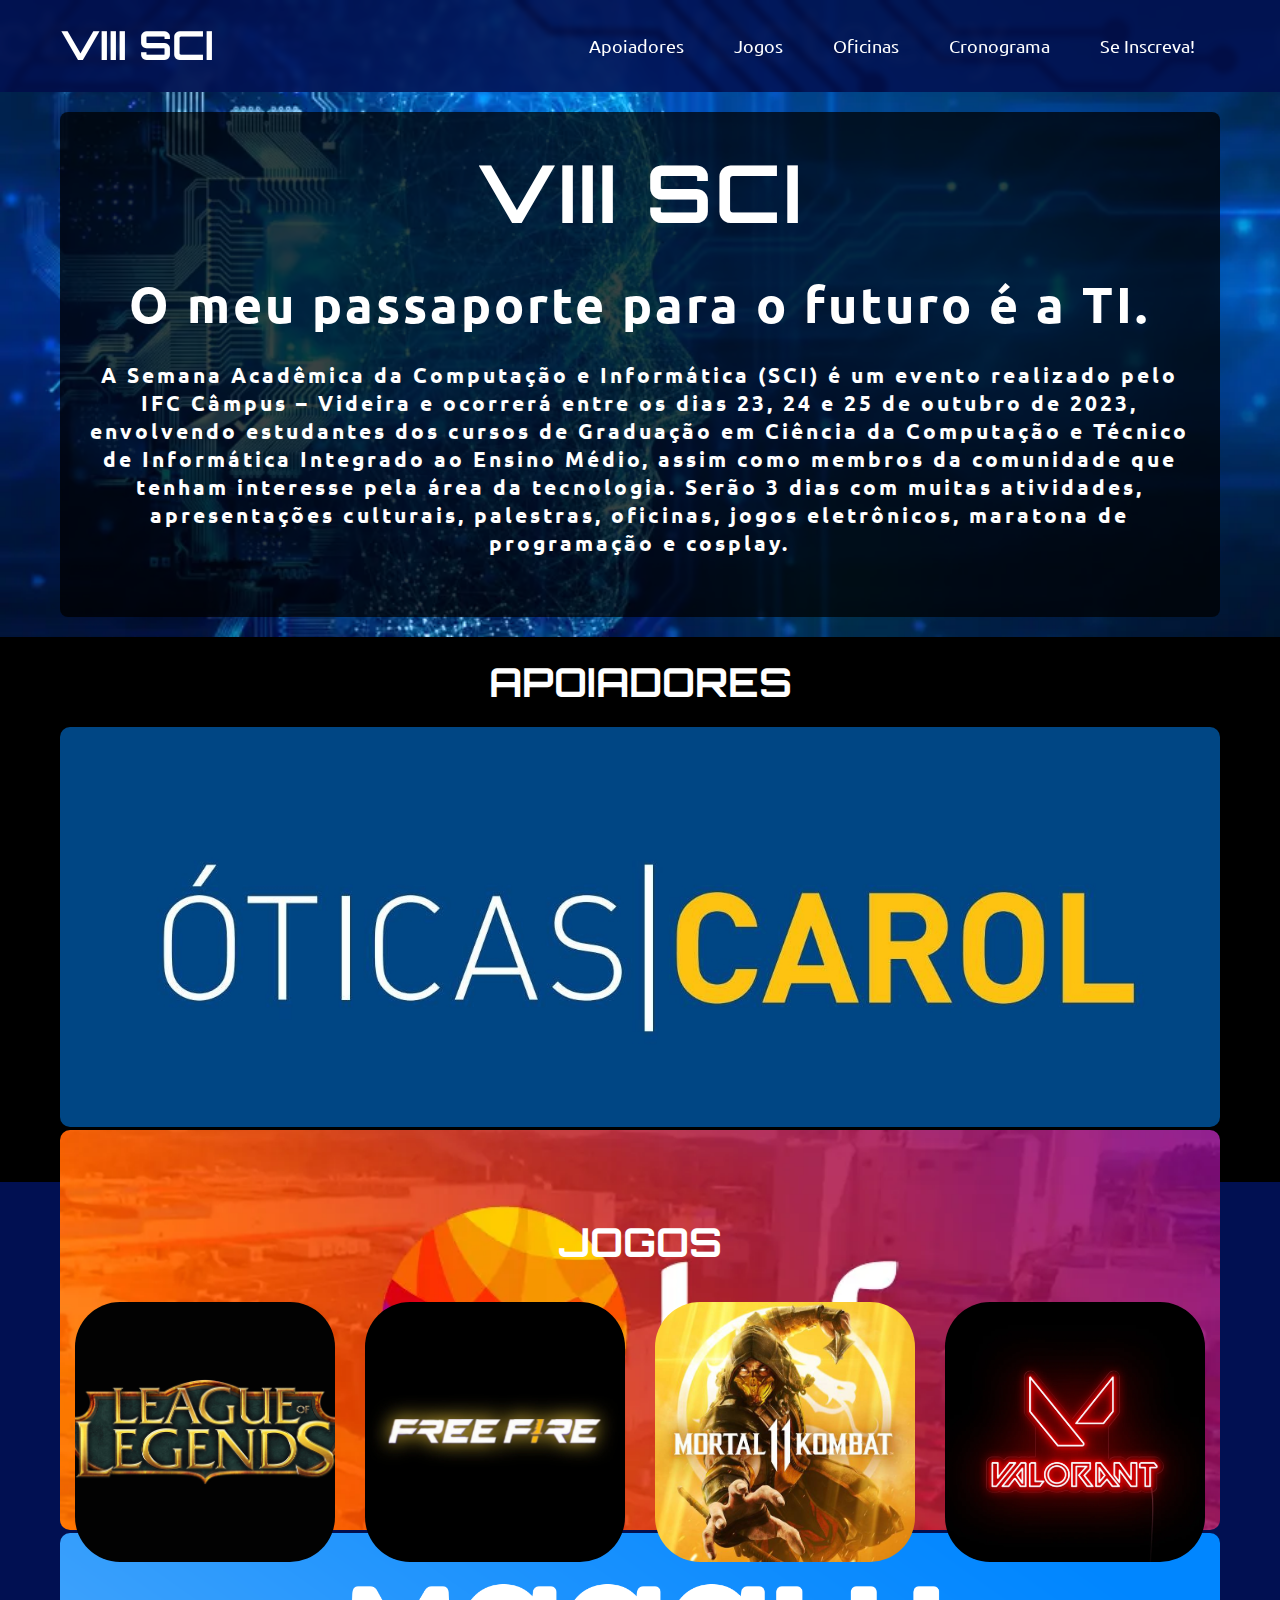
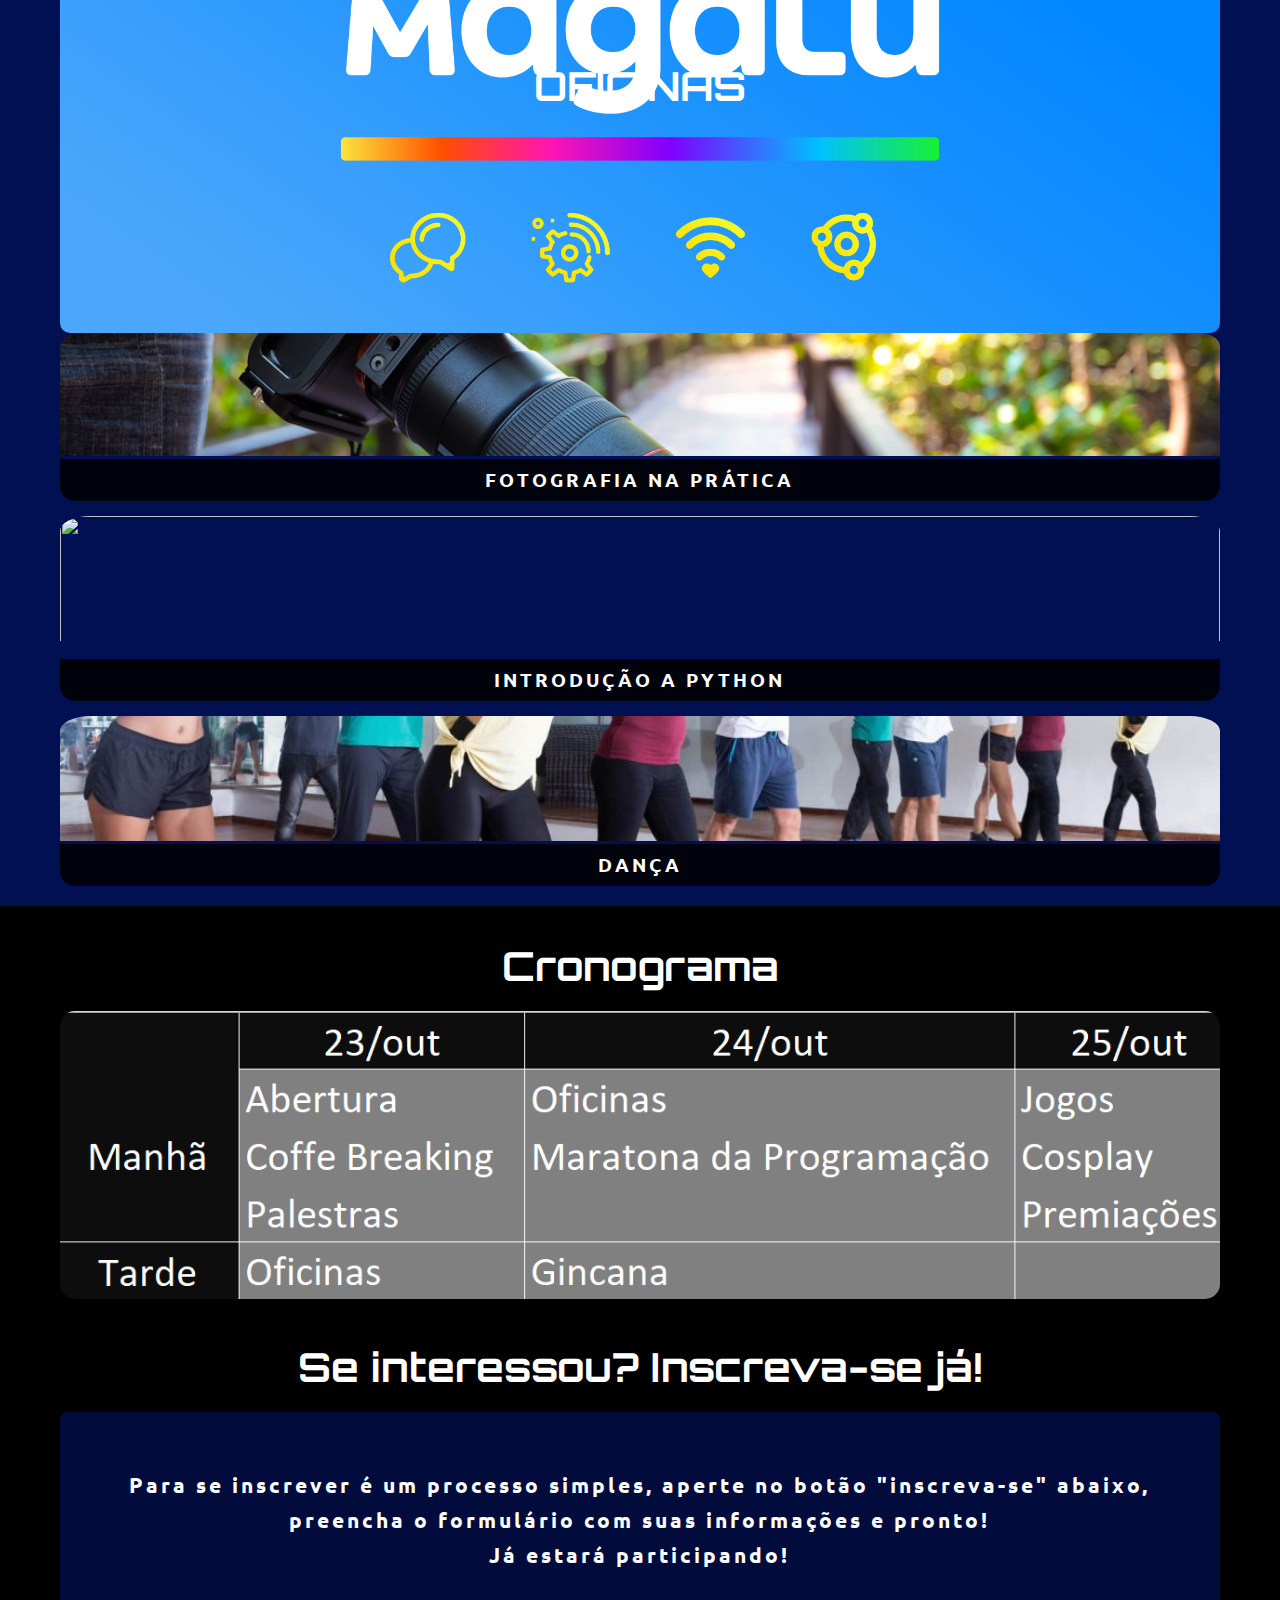
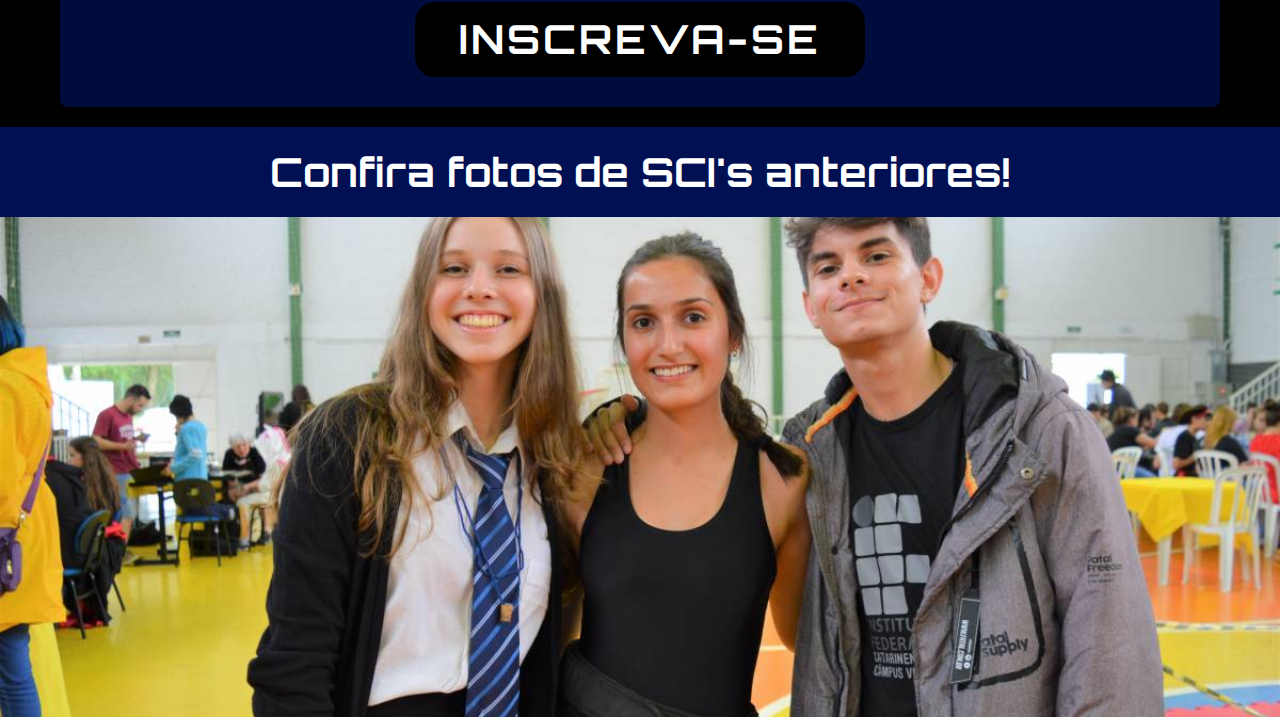
==== index.html @ 1deda5de "1" ====
<!DOCTYPE html>
<html lang="en">

<head>
    <meta charset="UTF-8">
    <meta name="viewport" content="width=device-width, initial-scale=1.0">
    <link rel="stylesheet" href="estilos.css">
    <link rel="stylesheet" href="https://unpkg.com/flickity@2/dist/flickity.min.css">
    <title>Semana Acadêmica</title>
</head>

<body>
    <div class="banner">
        <header>
            <section id="nav">
                <div class="container clearfix">
                    <div class="col-3">
                        <h1 class="titulo">VIII SCI</h1>
                    </div>
                    <div class="col-9">
                        <ul class="menu">
                            <li><a href="inscrição.html">Se Inscreva!</a></li>
                            <li><a href="#cronograma">Cronograma</a></li>
                            <li><a href="#oficinas">Oficinas</a></li>
                            <li><a href="#jogos">Jogos</a></li>
                            <li><a href="#apoiadores">Apoiadores</a></li>
                        </ul>
                    </div>
                </div>
            </section>
        </header>
        <section id="inicio">
            <div class="container clearfix">
                <div class="col-12 frase">
                    <h1 class="titulo_1">VIII SCI</h1>
                    <h1>O meu passaporte para o futuro é a TI.</h1>
                    <h5>A Semana Acadêmica da Computação e Informática (SCI) é um evento realizado pelo IFC Câmpus –
                        Videira e ocorrerá entre os dias 23, 24 e 25 de outubro de 2023, envolvendo estudantes dos
                        cursos de Graduação em Ciência da Computação e Técnico de Informática Integrado ao Ensino
                        Médio,
                        assim como membros da comunidade que tenham interesse pela área da tecnologia. Serão 3 dias
                        com
                        muitas atividades, apresentações culturais, palestras, oficinas, jogos eletrônicos, maratona
                        de
                        programação e cosplay.</h5>
                </div>
            </div>
        </section>
    </div>
    <div id="banner1">
        <section id="apoiadores">
            <div class="container clearfix">
                <h1 class="titulo_2">APOIADORES</h1>
                <div class="carousel"
                    data-flickity='{ "imagesLoaded": true, "percentPosition": false, "freeScroll": true, "wrapAround": true, "autoPlay": true }'>
                    <img src="img/oticas-carol.png.webp" alt="">
                    <img src="img/brf.webp" alt="">
                    <img src="img/magalu.png" alt="">
                </div>
            </div>
        </section>
        <script src="https://unpkg.com/flickity@2/dist/flickity.pkgd.min.js"></script>
        <section id="jogos">
            <div class="container clearfix">
                <h1 class="titulo_2">JOGOS</h1>
                <div class="col-3">
                    <img src="img/league-of-legends-logo-uhd-4k-wallpaper.jpg" alt="LOL" class="img_jogos">
                    <h3>League of Legends</h3>
                </div>

                <div class="col-3">
                    <img src="img/FREE-FIRE-FFJ-scaled.jpg" alt="Free Fire" class="img_jogos">
                    <h3>Free Fire</h3>
                </div>

                <div class="col-3">
                    <img src="img/mortal-kombat-11-capa.jpg" alt="Mortal Kombat" class="img_jogos">
                    <h3>Mortal Kombat</h3>
                </div>

                <div class="col-3">
                    <img src="img/valorant.webp" alt="Valorant" class="img_jogos">
                    <h3>Valorant</h3>
                </div>
            </div>
        </section>
        <section id="oficinas">
            <div class="container clearfix">
                <h1 class="titulo_2">OFICINAS</h1>
                <div class="col-12">
                    <img src="img/ferramentas-quimicas.webp" class="img_oficinas">
                    <h3 class="color">Química na Prática<h3>
                </div>
                <div class="col-12">
                    <img src="img/camera.jpg" class="img_oficinas">
                    <h3 class="color">Fotografia na Prática<h3>
                </div>
                <div class="col-12">
                    <img src="img/0_MGwhgis8-7h-M0M0.jpg" class="img_oficinas">
                    <h3 class="color">Introdução a Python<h3>
                </div>
                <div class="col-12">
                    <img src="img/aula-de-danca-3-1-1068x661.jpg" class="img_oficinas">
                    <h3 class="color">Dança<h3>
                </div>
            </div>
        </section>
        <section id="cronograma">
            <div class="container clearfix">
                <h1 class="titulo_2">Cronograma</h1>
                <div class="col-12">
                    <img src="img/Captura de Tela (92).png" alt="" style="border-radius: 15px;" width="50%">
                </div>
            </div>
        </section>
        <section id="inscrição">
            <div class="container clearfix">
                <h1 class="titulo_2">Se interessou? Inscreva-se já!</h1>
                <div class="col-12 frase1">
                    <h5>Para se inscrever é um processo simples, aperte no botão "inscreva-se" abaixo, preencha o
                        formulário com suas informações e pronto!
                        <br>
                        Já estará participando!
                    </h5>
                    <div class="botão">
                        <a href="inscrição.html">
                            <h1 class="titulo">INSCREVA-SE</h1>
                        </a>
                    </div>

                </div>
            </div>
        </section>
        <section id="fotos">
            <h1 class="titulo_2">Confira fotos de SCI's anteriores!</h1>
            <div class="carousel2"
                data-flickity='{ "imagesLoaded": true, "percentPosition": false, "freeScroll": true, "wrapAround": true, "autoPlay": true }'>
                <img src="img/1.jpg.crdownload" alt="">
                <img src="img/2.jpg.crdownload" alt="">
                <img src="img/3.jpg.crdownload" alt="">
                <img src="img/4.jpg.crdownload" alt="">
                <img src="img/5.jpg.crdownload" alt="">
            </div>
        </section>
        <script src="https://unpkg.com/flickity@2/dist/flickity.pkgd.min.js"></script>
    </div>
</body>

</html>
---- estilos.css ----
@import url('https://fonts.googleapis.com/css2?family=Orbitron&display=swap');
@import url('https://fonts.googleapis.com/css2?family=Ubuntu&display=swap');


* {
    margin: 0;
    padding: 0;
    box-sizing: border-box;
    font-family: 'Ubuntu';
}

.titulo {
    font-family: 'Orbitron', sans-serif;
    font-size: 40px;
}

.titulo_1 {
    font-family: 'Orbitron', sans-serif;
    font-size: 80px;
    padding-bottom: 30px;    
}

.titulo_2 {
    font-family: 'Orbitron', sans-serif;
    font-size: 40px;
    text-align: center;
    padding-bottom: 20px;    
}

.aj{
    padding-left: 25px;
}

.input-container {
    margin-bottom: 10px;
}

.container {
    width: 1200px;
    max-width: 100%;
    margin: 0 auto;
    padding: 20px;
}
.clearfix::before,
.clearfix::after {
    content: " ";
    display: block;
    clear: both;
}


#nav {
    background-color:rgba(1, 16, 82, 0.856);
    backdrop-filter: blur(3px);
    color: white;
}
 

#nav ul li{
    list-style: none;
    float: right;
    display: inline;
    padding: 15px;
    padding-left: 25px;
    padding-right: 25px;
    position: relative;
    transition: background-color 0.5s ease; 
    border-radius: 5px;
}

.menu {
    position: relative;
    font-size: 18px;
 }

 a:-webkit-any-link {
    color: white;
    text-decoration: none;
}

#nav ul li:hover{
    background-color: rgb(2, 14, 68, 0.856);
    border-radius: 17px;
    padding-right:  25px;
    padding-left: 25px;
    transition: all 0.7s ease-in;
} 

header {
    background-image: url(img/human-head-in-futuristic-artificial-intelligence-design-theme-printed-circuit-board-outline-illustration-for-design-element-modern-technology-networking-with-ai-processor-png.webp);
    background-position: right;
    background-repeat: no-repeat;
    background-size: cover;
}


.frase{
    background-color: rgba(0, 0, 0, 0.74);
    border-radius: 8px;
    position: relative;
    text-align: center;
    color: white;
    font-size: 25px;
    letter-spacing: 3px;
    padding-top: 30px;
    padding-bottom: 30px;
}

h3 {
    text-align: center;
}

h5 {
    text-align: center;
    padding: 25px;
    padding-bottom: 30px;
}

.banner{
    content: "";
    background-image: url(img/fundo1.webp);
    background-repeat: no-repeat;
    background-size: cover;
    backdrop-filter: blur(2px);
    background-position: center;
}

#apoiadores{
    padding-bottom: 35px;
    background-color: black;
    color: white;
}
.carousel{
    height: 400px;
}

.carousel img {
    border-radius: 10px;
    height: 400px;
    object-fit: cover;
    object-position: center
}

#jogos {
    padding: 15px;
    background-color:rgb(1, 16, 82);
    color: white;
}
 
img {
    width: 100%
}

.img_jogos {
    width: 290px;
    height: 290px;
    position: relative;
    object-fit: cover;
    border-radius: 60px;
    border: 3px gray;
    padding: 15px;
}
.img_jogos:hover{
    transform: scale(1.1);
    transition: ease-in-out 0.5s;
}

#oficinas{
    background-color:rgb(1, 16, 82) ;
    color: white;
}
.img_oficinas{
    width: 100%;
    height: 140px;
    object-fit: cover;
    border-top-right-radius: 30px;
    border-top-left-radius: 30px;
    padding-top: 15px;
}
   
.color{
    text-transform: uppercase;
    background-color: rgba(0, 0, 0, 0.849);
    padding: 8px;
    padding-left: 1px;;
    padding-right: 1px;
    border-bottom-left-radius: 15px;
    border-bottom-right-radius: 15px;
    letter-spacing: 3px;
}
#cronograma {
    padding-top: 15px;
    background-color: black;
    color: white;
}

#inscrição{
    background-color: black;
    color: white;
}

.frase1{
    background-color: rgba(1, 16, 82, 0.74);
    border-radius: 8px;
    position: relative;
    text-align: center;
    color: white;
    font-size: 25px;
    letter-spacing: 3px;
    line-height: 35px;
    padding-top: 30px;
    padding-bottom: 30px;
}

.botão {
    width: 450px;
    position: relative;
    left: 355px;
    float: calc(700px);
    background-color: black;
    background-position: center;
    border-radius: 20px;
    padding: 20px;
}

.botão:hover {
    background-color: rgb(126, 124, 124);
    transition: all 1.0s ease-in;
}

#fotos{ 
    background-color:rgb(1, 16, 82) ;
    color: white;
    padding-top: 20px;
}

.carousel2{
    width: 100%;
    height: 500px;
    overflow: hidden;
}

.carousel2 img {
    height: 500px;
    object-fit: cover;
    object-position: center
}


[class*="col-"] {
    float: left;
}

.col-1 {
    width: 8.33%;
}

.col-2 {
    width: 16.66%;
}

.col-3 {
    width: 24.99%;
}

.col-4 {
    width: 33.32%;
}

.col-5 {
    width: 41.65%;
}

.col-6 {
    width: 49.98%;
}

.col-7 {
    width: 58.31%;
}

.col-8 {
    width: 66.64%;
}

.col-9 {
    width: 74.97%;
}

.col-10 {
    width: 83.3%;
}

.col-11 {
    width: 91.63%;
}

.col-12 {
    width: 99.96%;
}
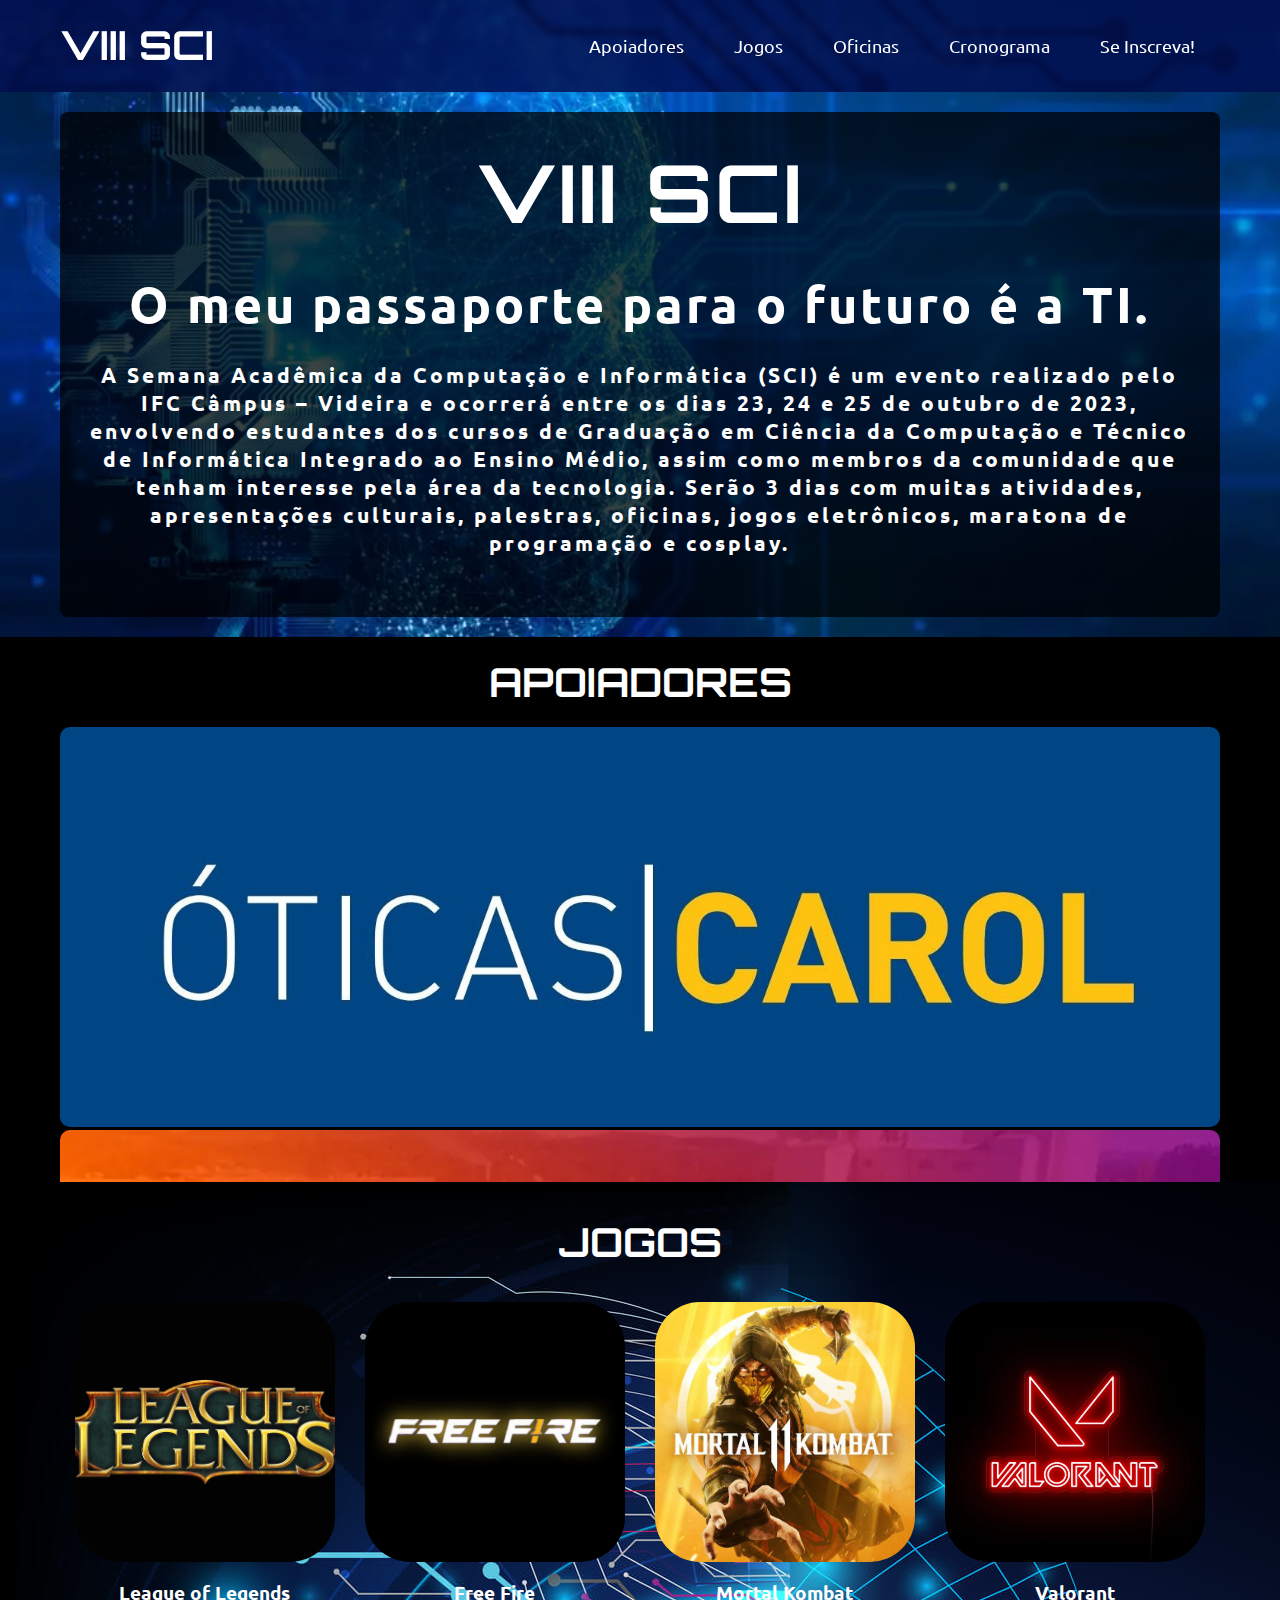
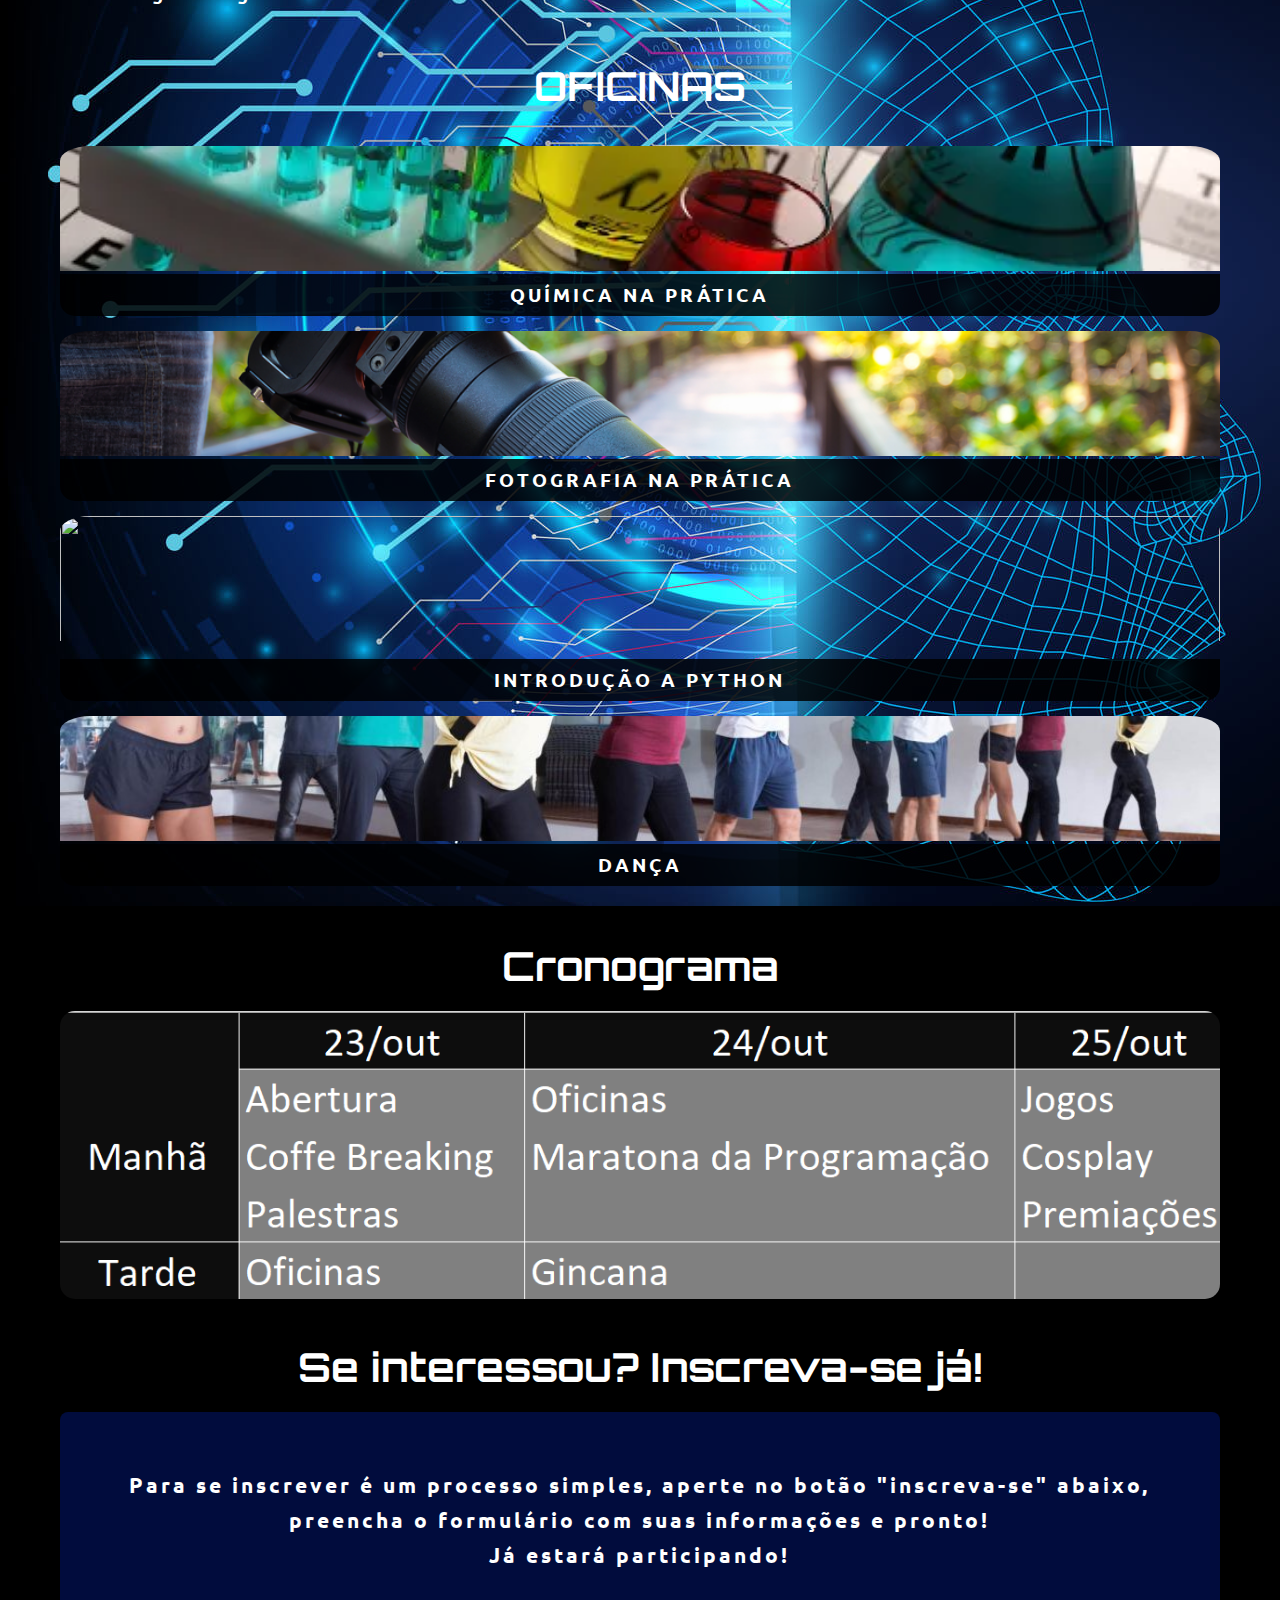
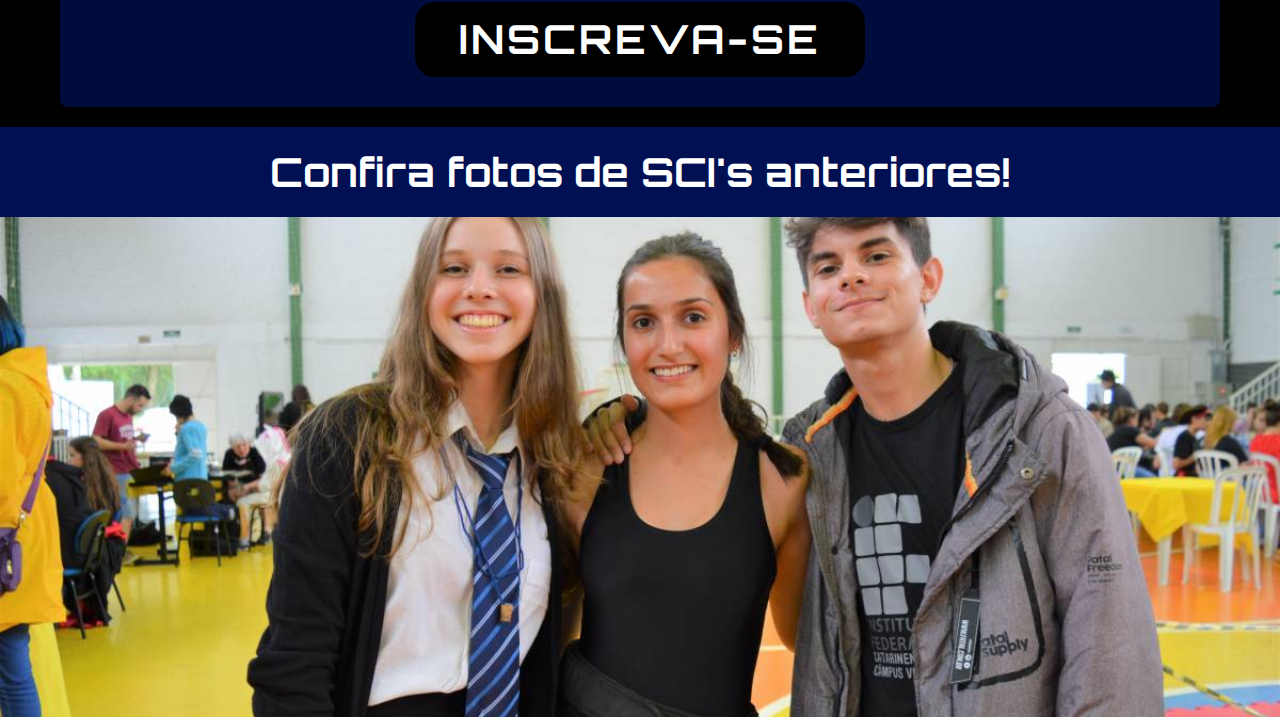
==== commit 1a7d5baf: "teste" ====
--- a/index.html
+++ b/index.html
@@ -60,51 +60,52 @@
             </div>
         </section>
         <script src="https://unpkg.com/flickity@2/dist/flickity.pkgd.min.js"></script>
-        <section id="jogos">
-            <div class="container clearfix">
-                <h1 class="titulo_2">JOGOS</h1>
-                <div class="col-3">
-                    <img src="img/league-of-legends-logo-uhd-4k-wallpaper.jpg" alt="LOL" class="img_jogos">
-                    <h3>League of Legends</h3>
+        <div class="banner1">
+            <section id="jogos">
+                <div class="container clearfix">
+                    <h1 class="titulo_2">JOGOS</h1>
+                    <div class="col-3">
+                        <img src="img/league-of-legends-logo-uhd-4k-wallpaper.jpg" alt="LOL" class="img_jogos">
+                        <h3>League of Legends</h3>
+                    </div>
+
+                    <div class="col-3">
+                        <img src="img/FREE-FIRE-FFJ-scaled.jpg" alt="Free Fire" class="img_jogos">
+                        <h3>Free Fire</h3>
+                    </div>
+
+                    <div class="col-3">
+                        <img src="img/mortal-kombat-11-capa.jpg" alt="Mortal Kombat" class="img_jogos">
+                        <h3>Mortal Kombat</h3>
+                    </div>
+
+                    <div class="col-3">
+                        <img src="img/valorant.webp" alt="Valorant" class="img_jogos">
+                        <h3>Valorant</h3>
+                    </div>
                 </div>
-
-                <div class="col-3">
-                    <img src="img/FREE-FIRE-FFJ-scaled.jpg" alt="Free Fire" class="img_jogos">
-                    <h3>Free Fire</h3>
-                </div>
-
-                <div class="col-3">
-                    <img src="img/mortal-kombat-11-capa.jpg" alt="Mortal Kombat" class="img_jogos">
-                    <h3>Mortal Kombat</h3>
-                </div>
-
-                <div class="col-3">
-                    <img src="img/valorant.webp" alt="Valorant" class="img_jogos">
-                    <h3>Valorant</h3>
-                </div>
-            </div>
-        </section>
-        <section id="oficinas">
-            <div class="container clearfix">
-                <h1 class="titulo_2">OFICINAS</h1>
-                <div class="col-12">
-                    <img src="img/ferramentas-quimicas.webp" class="img_oficinas">
-                    <h3 class="color">Química na Prática<h3>
-                </div>
-                <div class="col-12">
-                    <img src="img/camera.jpg" class="img_oficinas">
-                    <h3 class="color">Fotografia na Prática<h3>
-                </div>
-                <div class="col-12">
-                    <img src="img/0_MGwhgis8-7h-M0M0.jpg" class="img_oficinas">
-                    <h3 class="color">Introdução a Python<h3>
-                </div>
-                <div class="col-12">
-                    <img src="img/aula-de-danca-3-1-1068x661.jpg" class="img_oficinas">
-                    <h3 class="color">Dança<h3>
-                </div>
-            </div>
-        </section>
+            </section>
+            <section id="oficinas">
+                <div class="container clearfix">
+                    <h1 class="titulo_2">OFICINAS</h1>
+                    <div class="col-12">
+                        <img src="img/ferramentas-quimicas.webp" class="img_oficinas">
+                        <h3 class="color">Química na Prática<h3>
+                    </div>
+                    <div class="col-12">
+                        <img src="img/camera.jpg" class="img_oficinas">
+                        <h3 class="color">Fotografia na Prática<h3>
+                    </div>
+                    <div class="col-12">
+                        <img src="img/0_MGwhgis8-7h-M0M0.jpg" class="img_oficinas">
+                        <h3 class="color">Introdução a Python<h3>
+                    </div>
+                    <div class="col-12">
+                        <img src="img/aula-de-danca-3-1-1068x661.jpg" class="img_oficinas">
+                        <h3 class="color">Dança<h3>
+                    </div>
+            </section>
+        </div>
         <section id="cronograma">
             <div class="container clearfix">
                 <h1 class="titulo_2">Cronograma</h1>
@@ -112,37 +113,38 @@
                     <img src="img/Captura de Tela (92).png" alt="" style="border-radius: 15px;" width="50%">
                 </div>
             </div>
-        </section>
-        <section id="inscrição">
-            <div class="container clearfix">
-                <h1 class="titulo_2">Se interessou? Inscreva-se já!</h1>
-                <div class="col-12 frase1">
-                    <h5>Para se inscrever é um processo simples, aperte no botão "inscreva-se" abaixo, preencha o
-                        formulário com suas informações e pronto!
-                        <br>
-                        Já estará participando!
-                    </h5>
-                    <div class="botão">
-                        <a href="inscrição.html">
-                            <h1 class="titulo">INSCREVA-SE</h1>
-                        </a>
-                    </div>
+    </div>
+    </section>
+    <section id="inscrição">
+        <div class="container clearfix">
+            <h1 class="titulo_2">Se interessou? Inscreva-se já!</h1>
+            <div class="col-12 frase1">
+                <h5>Para se inscrever é um processo simples, aperte no botão "inscreva-se" abaixo, preencha o
+                    formulário com suas informações e pronto!
+                    <br>
+                    Já estará participando!
+                </h5>
+                <div class="botão">
+                    <a href="inscrição.html">
+                        <h1 class="titulo">INSCREVA-SE</h1>
+                    </a>
+                </div>
 
-                </div>
             </div>
-        </section>
-        <section id="fotos">
-            <h1 class="titulo_2">Confira fotos de SCI's anteriores!</h1>
-            <div class="carousel2"
-                data-flickity='{ "imagesLoaded": true, "percentPosition": false, "freeScroll": true, "wrapAround": true, "autoPlay": true }'>
-                <img src="img/1.jpg.crdownload" alt="">
-                <img src="img/2.jpg.crdownload" alt="">
-                <img src="img/3.jpg.crdownload" alt="">
-                <img src="img/4.jpg.crdownload" alt="">
-                <img src="img/5.jpg.crdownload" alt="">
-            </div>
-        </section>
-        <script src="https://unpkg.com/flickity@2/dist/flickity.pkgd.min.js"></script>
+        </div>
+    </section>
+    <section id="fotos">
+        <h1 class="titulo_2">Confira fotos de SCI's anteriores!</h1>
+        <div class="carousel2"
+            data-flickity='{ "imagesLoaded": true, "percentPosition": false, "freeScroll": true, "wrapAround": true, "autoPlay": true }'>
+            <img src="img/1.jpg.crdownload" alt="">
+            <img src="img/2.jpg.crdownload" alt="">
+            <img src="img/3.jpg.crdownload" alt="">
+            <img src="img/4.jpg.crdownload" alt="">
+            <img src="img/5.jpg.crdownload" alt="">
+        </div>
+    </section>
+    <script src="https://unpkg.com/flickity@2/dist/flickity.pkgd.min.js"></script>
     </div>
 </body>
 
--- a/estilos.css
+++ b/estilos.css
@@ -141,9 +141,13 @@
     object-position: center
 }
 
+.banner1{
+    background-image: url(img/o-que-e-inteligencia-artificial.jpg);
+    position: relative;
+
+}
 #jogos {
     padding: 15px;
-    background-color:rgb(1, 16, 82);
     color: white;
 }
  
@@ -166,7 +170,6 @@
 }
 
 #oficinas{
-    background-color:rgb(1, 16, 82) ;
     color: white;
 }
 .img_oficinas{
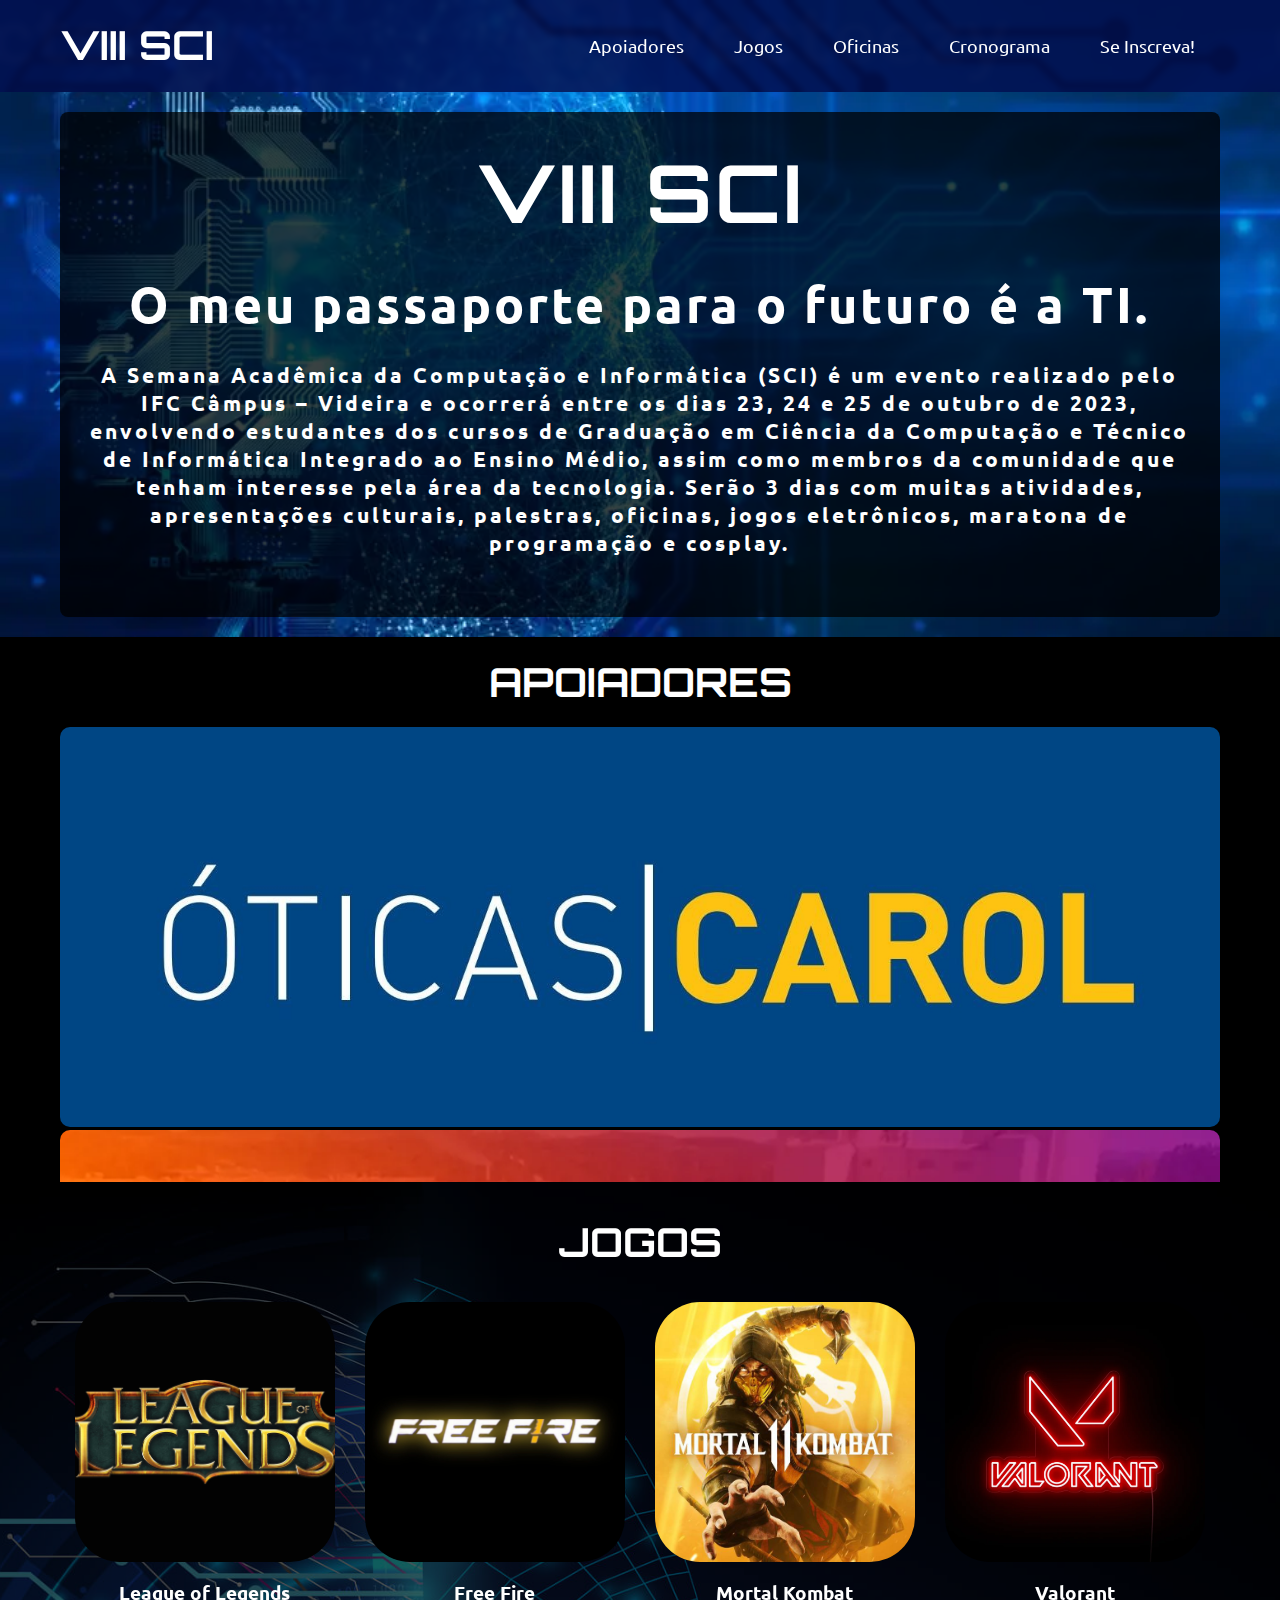
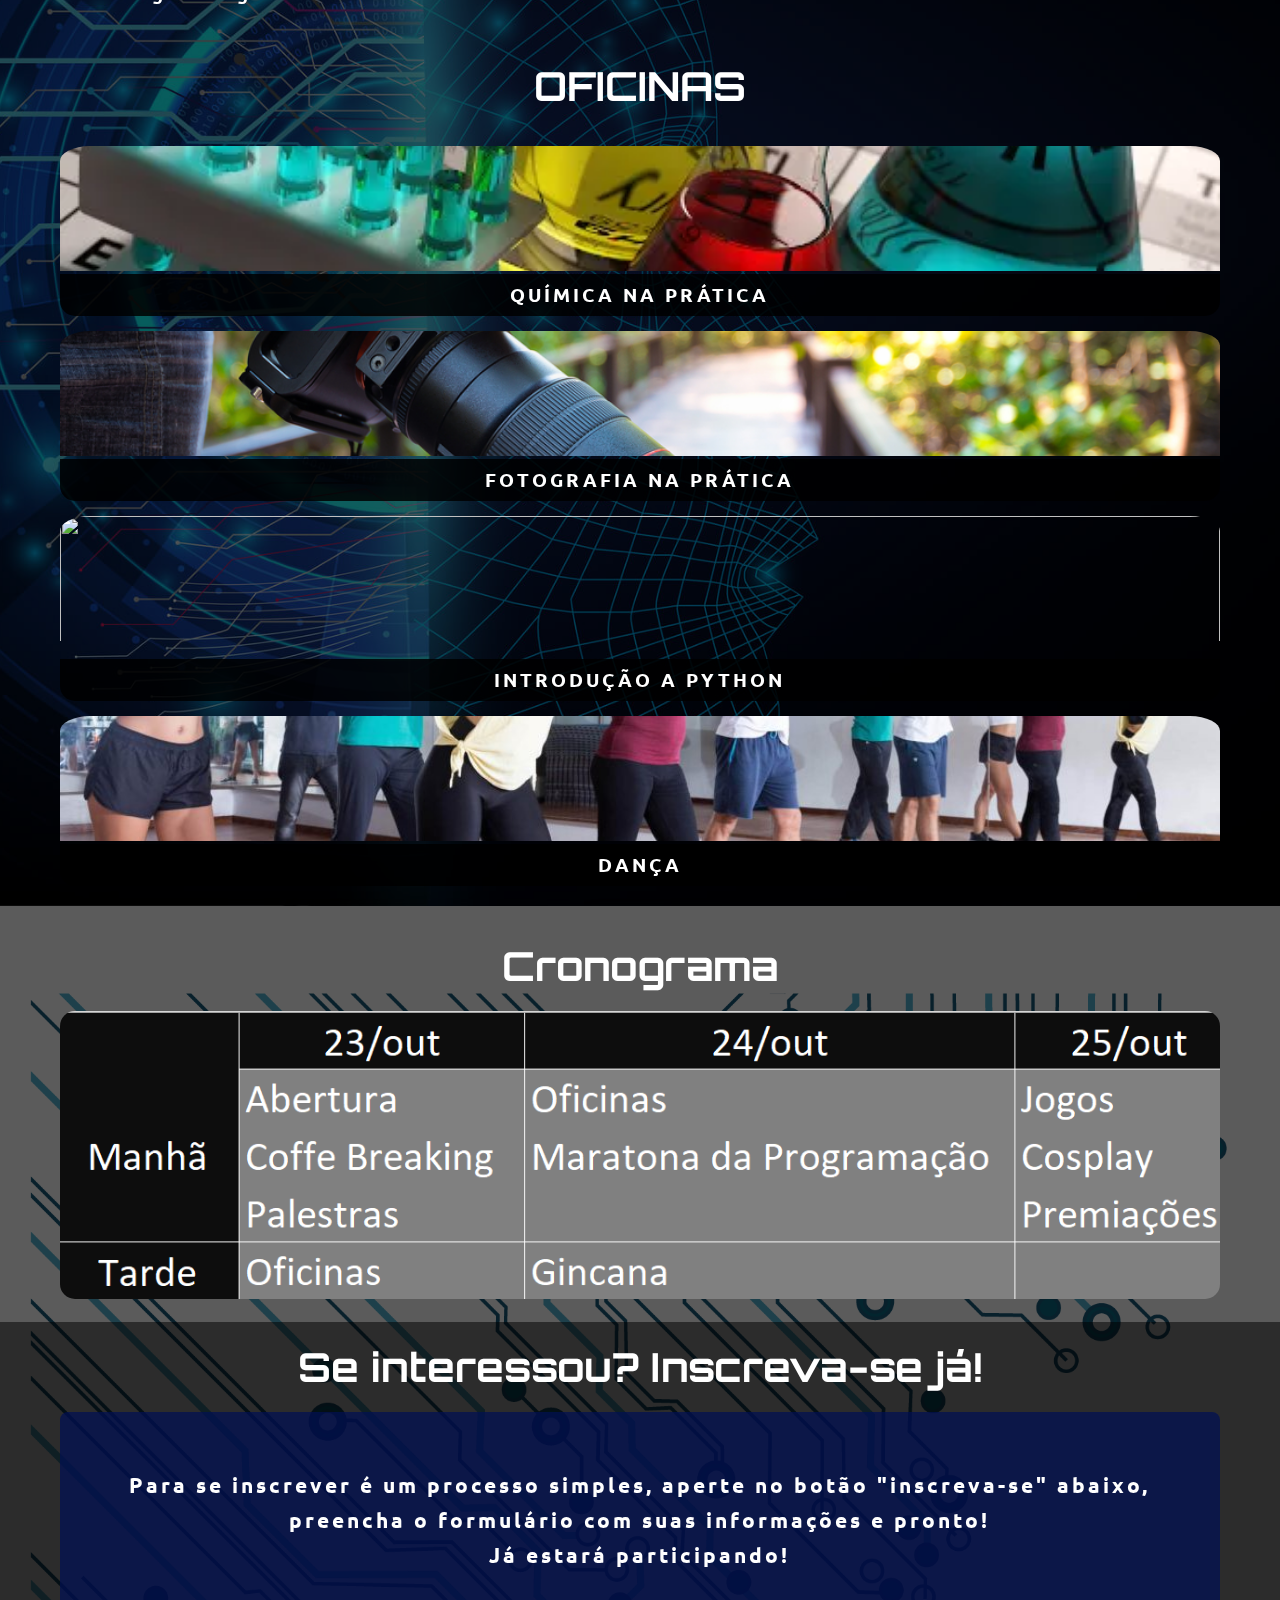
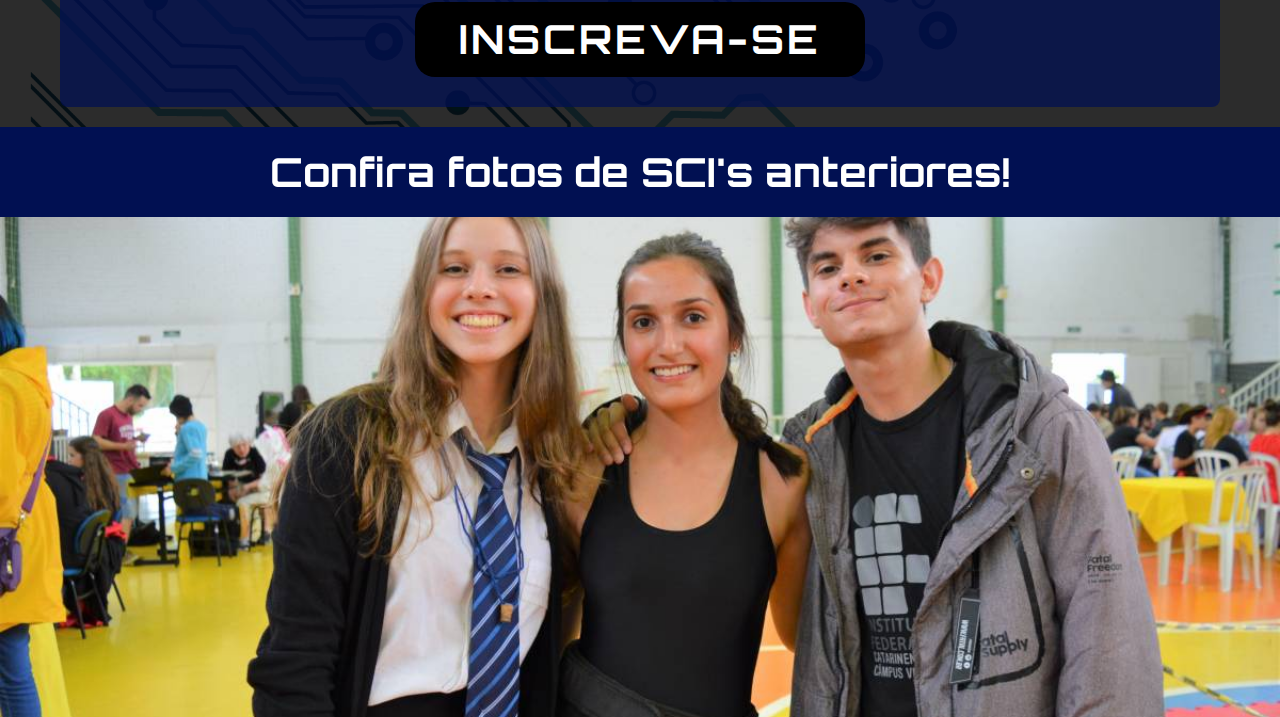
==== commit b961829f: "banner2" ====
--- a/index.html
+++ b/index.html
@@ -47,65 +47,65 @@
             </div>
         </section>
     </div>
-    <div id="banner1">
-        <section id="apoiadores">
+    <section id="apoiadores">
+        <div class="container clearfix">
+            <h1 class="titulo_2">APOIADORES</h1>
+            <div class="carousel"
+                data-flickity='{ "imagesLoaded": true, "percentPosition": false, "freeScroll": true, "wrapAround": true, "autoPlay": true }'>
+                <img src="img/oticas-carol.png.webp" alt="">
+                <img src="img/brf.webp" alt="">
+                <img src="img/magalu.png" alt="">
+            </div>
+        </div>
+    </section>
+    <script src="https://unpkg.com/flickity@2/dist/flickity.pkgd.min.js"></script>
+    <div class="banner1">
+        <section id="jogos">
             <div class="container clearfix">
-                <h1 class="titulo_2">APOIADORES</h1>
-                <div class="carousel"
-                    data-flickity='{ "imagesLoaded": true, "percentPosition": false, "freeScroll": true, "wrapAround": true, "autoPlay": true }'>
-                    <img src="img/oticas-carol.png.webp" alt="">
-                    <img src="img/brf.webp" alt="">
-                    <img src="img/magalu.png" alt="">
+                <h1 class="titulo_2">JOGOS</h1>
+                <div class="col-3">
+                    <img src="img/league-of-legends-logo-uhd-4k-wallpaper.jpg" alt="LOL" class="img_jogos">
+                    <h3>League of Legends</h3>
+                </div>
+
+                <div class="col-3">
+                    <img src="img/FREE-FIRE-FFJ-scaled.jpg" alt="Free Fire" class="img_jogos">
+                    <h3>Free Fire</h3>
+                </div>
+
+                <div class="col-3">
+                    <img src="img/mortal-kombat-11-capa.jpg" alt="Mortal Kombat" class="img_jogos">
+                    <h3>Mortal Kombat</h3>
+                </div>
+
+                <div class="col-3">
+                    <img src="img/valorant.webp" alt="Valorant" class="img_jogos">
+                    <h3>Valorant</h3>
                 </div>
             </div>
         </section>
-        <script src="https://unpkg.com/flickity@2/dist/flickity.pkgd.min.js"></script>
-        <div class="banner1">
-            <section id="jogos">
-                <div class="container clearfix">
-                    <h1 class="titulo_2">JOGOS</h1>
-                    <div class="col-3">
-                        <img src="img/league-of-legends-logo-uhd-4k-wallpaper.jpg" alt="LOL" class="img_jogos">
-                        <h3>League of Legends</h3>
-                    </div>
-
-                    <div class="col-3">
-                        <img src="img/FREE-FIRE-FFJ-scaled.jpg" alt="Free Fire" class="img_jogos">
-                        <h3>Free Fire</h3>
-                    </div>
-
-                    <div class="col-3">
-                        <img src="img/mortal-kombat-11-capa.jpg" alt="Mortal Kombat" class="img_jogos">
-                        <h3>Mortal Kombat</h3>
-                    </div>
-
-                    <div class="col-3">
-                        <img src="img/valorant.webp" alt="Valorant" class="img_jogos">
-                        <h3>Valorant</h3>
-                    </div>
+        <section id="oficinas">
+            <div class="container clearfix">
+                <h1 class="titulo_2">OFICINAS</h1>
+                <div class="col-12">
+                    <img src="img/ferramentas-quimicas.webp" class="img_oficinas">
+                    <h3 class="color">Química na Prática<h3>
                 </div>
-            </section>
-            <section id="oficinas">
-                <div class="container clearfix">
-                    <h1 class="titulo_2">OFICINAS</h1>
-                    <div class="col-12">
-                        <img src="img/ferramentas-quimicas.webp" class="img_oficinas">
-                        <h3 class="color">Química na Prática<h3>
-                    </div>
-                    <div class="col-12">
-                        <img src="img/camera.jpg" class="img_oficinas">
-                        <h3 class="color">Fotografia na Prática<h3>
-                    </div>
-                    <div class="col-12">
-                        <img src="img/0_MGwhgis8-7h-M0M0.jpg" class="img_oficinas">
-                        <h3 class="color">Introdução a Python<h3>
-                    </div>
-                    <div class="col-12">
-                        <img src="img/aula-de-danca-3-1-1068x661.jpg" class="img_oficinas">
-                        <h3 class="color">Dança<h3>
-                    </div>
-            </section>
-        </div>
+                <div class="col-12">
+                    <img src="img/camera.jpg" class="img_oficinas">
+                    <h3 class="color">Fotografia na Prática<h3>
+                </div>
+                <div class="col-12">
+                    <img src="img/0_MGwhgis8-7h-M0M0.jpg" class="img_oficinas">
+                    <h3 class="color">Introdução a Python<h3>
+                </div>
+                <div class="col-12">
+                    <img src="img/aula-de-danca-3-1-1068x661.jpg" class="img_oficinas">
+                    <h3 class="color">Dança<h3>
+                </div>
+        </section>
+    </div>
+    <div class="banner2">
         <section id="cronograma">
             <div class="container clearfix">
                 <h1 class="titulo_2">Cronograma</h1>
@@ -113,37 +113,37 @@
                     <img src="img/Captura de Tela (92).png" alt="" style="border-radius: 15px;" width="50%">
                 </div>
             </div>
+        </section>
+        <section id="inscrição">
+            <div class="container clearfix">
+                <h1 class="titulo_2">Se interessou? Inscreva-se já!</h1>
+                <div class="col-12 frase1">
+                    <h5>Para se inscrever é um processo simples, aperte no botão "inscreva-se" abaixo, preencha o
+                        formulário com suas informações e pronto!
+                        <br>
+                        Já estará participando!
+                    </h5>
+                    <div class="botão">
+                        <a href="inscrição.html">
+                            <h1 class="titulo">INSCREVA-SE</h1>
+                        </a>
+                    </div>
+
+                </div>
+            </div>
+        </section>
+        <section id="fotos">
+            <h1 class="titulo_2">Confira fotos de SCI's anteriores!</h1>
+            <div class="carousel2"
+                data-flickity='{ "imagesLoaded": true, "percentPosition": false, "freeScroll": true, "wrapAround": true, "autoPlay": true }'>
+                <img src="img/1.jpg.crdownload" alt="">
+                <img src="img/2.jpg.crdownload" alt="">
+                <img src="img/3.jpg.crdownload" alt="">
+                <img src="img/4.jpg.crdownload" alt="">
+                <img src="img/5.jpg.crdownload" alt="">
+            </div>
+        </section>
     </div>
-    </section>
-    <section id="inscrição">
-        <div class="container clearfix">
-            <h1 class="titulo_2">Se interessou? Inscreva-se já!</h1>
-            <div class="col-12 frase1">
-                <h5>Para se inscrever é um processo simples, aperte no botão "inscreva-se" abaixo, preencha o
-                    formulário com suas informações e pronto!
-                    <br>
-                    Já estará participando!
-                </h5>
-                <div class="botão">
-                    <a href="inscrição.html">
-                        <h1 class="titulo">INSCREVA-SE</h1>
-                    </a>
-                </div>
-
-            </div>
-        </div>
-    </section>
-    <section id="fotos">
-        <h1 class="titulo_2">Confira fotos de SCI's anteriores!</h1>
-        <div class="carousel2"
-            data-flickity='{ "imagesLoaded": true, "percentPosition": false, "freeScroll": true, "wrapAround": true, "autoPlay": true }'>
-            <img src="img/1.jpg.crdownload" alt="">
-            <img src="img/2.jpg.crdownload" alt="">
-            <img src="img/3.jpg.crdownload" alt="">
-            <img src="img/4.jpg.crdownload" alt="">
-            <img src="img/5.jpg.crdownload" alt="">
-        </div>
-    </section>
     <script src="https://unpkg.com/flickity@2/dist/flickity.pkgd.min.js"></script>
     </div>
 </body>
--- a/estilos.css
+++ b/estilos.css
@@ -142,15 +142,30 @@
 }
 
 .banner1{
+    content: "";
     background-image: url(img/o-que-e-inteligencia-artificial.jpg);
-    position: relative;
+    background-repeat: no-repeat;
+    position: relative;
+    background-size: cover;
+    background-position: center;
+    backdrop-filter: blur(5px);
 
 }
 #jogos {
+    background-color:rgba(0, 0, 0, 0.637) ;
     padding: 15px;
     color: white;
 }
  
+.banner2{
+    content: "";
+    background-image: url(img/circuito.png);
+    background-repeat: no-repeat;
+    position: relative;
+    background-size: cover;
+    background-position: center;
+    backdrop-filter: blur(5px);
+}
 img {
     width: 100%
 }
@@ -170,6 +185,7 @@
 }
 
 #oficinas{
+    background-color:rgba(0, 0, 0, 0.637) ;
     color: white;
 }
 .img_oficinas{
@@ -193,12 +209,12 @@
 }
 #cronograma {
     padding-top: 15px;
-    background-color: black;
+    background-color: rgba(0, 0, 0, 0.644);
     color: white;
 }
 
 #inscrição{
-    background-color: black;
+    background-color: rgba(0, 0, 0, 0.829);
     color: white;
 }
 
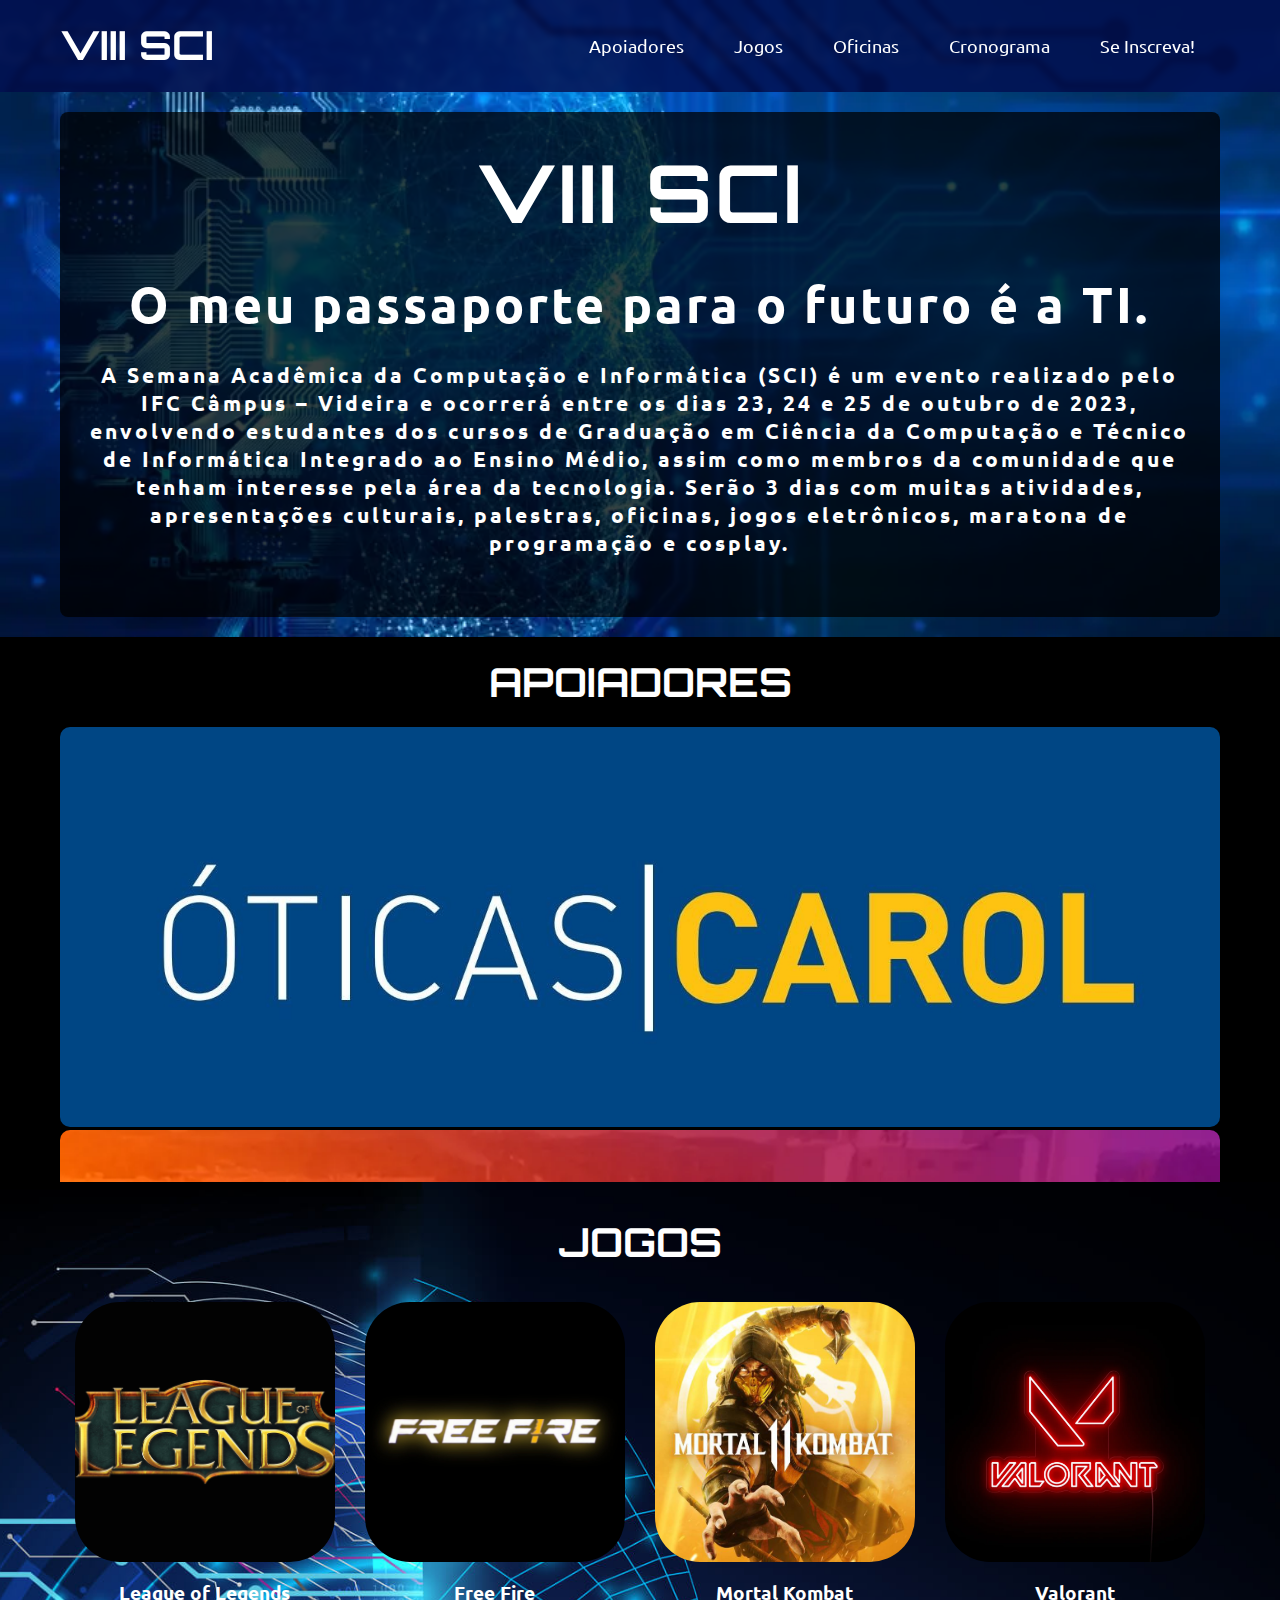
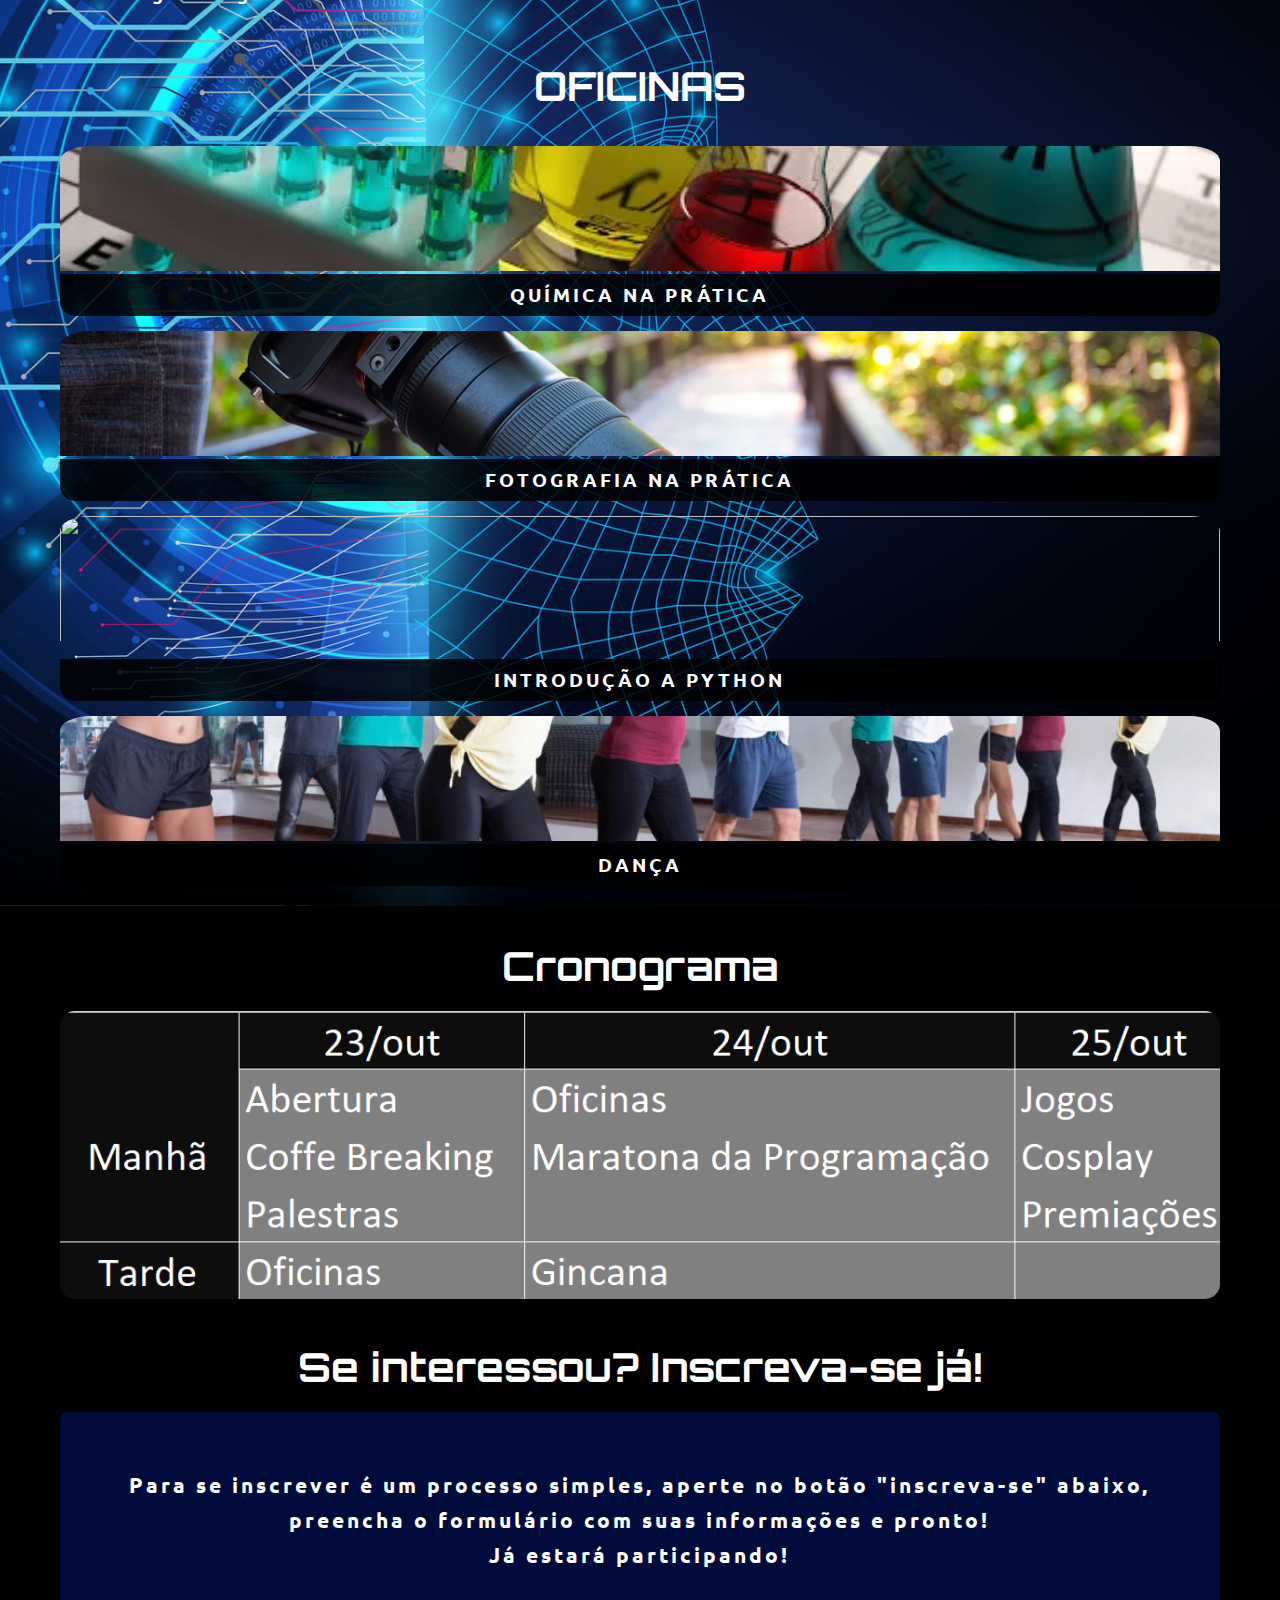
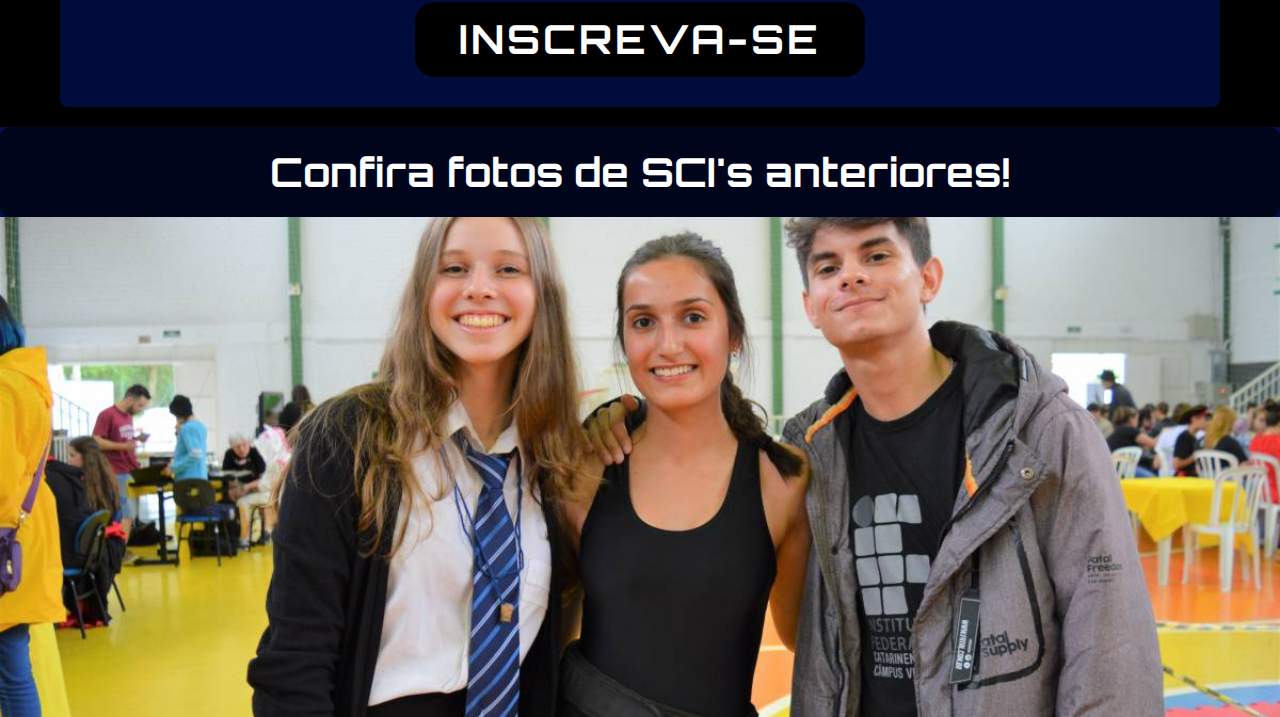
==== commit ae6bf83d: "favicon" ====
--- a/index.html
+++ b/index.html
@@ -4,6 +4,10 @@
 <head>
     <meta charset="UTF-8">
     <meta name="viewport" content="width=device-width, initial-scale=1.0">
+    <meta name="description" content="Semana Acadêmica de Computação e Informática - IFC Videira">
+    <meta name="author" content="Amanda Silva, Davy Locatelli e Gabriela Prigol">
+    <meta name="keyword" content="SCI, informática, IFC, Videira">
+    <link rel="shortcut icon" href="img/Captura de Tela (1).png" type="image/x-icon">
     <link rel="stylesheet" href="estilos.css">
     <link rel="stylesheet" href="https://unpkg.com/flickity@2/dist/flickity.min.css">
     <title>Semana Acadêmica</title>
@@ -47,93 +51,96 @@
             </div>
         </section>
     </div>
-    <section id="apoiadores">
-        <div class="container clearfix">
-            <h1 class="titulo_2">APOIADORES</h1>
-            <div class="carousel"
-                data-flickity='{ "imagesLoaded": true, "percentPosition": false, "freeScroll": true, "wrapAround": true, "autoPlay": true }'>
-                <img src="img/oticas-carol.png.webp" alt="">
-                <img src="img/brf.webp" alt="">
-                <img src="img/magalu.png" alt="">
-            </div>
-        </div>
-    </section>
-    <script src="https://unpkg.com/flickity@2/dist/flickity.pkgd.min.js"></script>
-    <div class="banner1">
-        <section id="jogos">
+    <div id="banner1">
+        <section id="apoiadores">
             <div class="container clearfix">
-                <h1 class="titulo_2">JOGOS</h1>
-                <div class="col-3">
-                    <img src="img/league-of-legends-logo-uhd-4k-wallpaper.jpg" alt="LOL" class="img_jogos">
-                    <h3>League of Legends</h3>
-                </div>
-
-                <div class="col-3">
-                    <img src="img/FREE-FIRE-FFJ-scaled.jpg" alt="Free Fire" class="img_jogos">
-                    <h3>Free Fire</h3>
-                </div>
-
-                <div class="col-3">
-                    <img src="img/mortal-kombat-11-capa.jpg" alt="Mortal Kombat" class="img_jogos">
-                    <h3>Mortal Kombat</h3>
-                </div>
-
-                <div class="col-3">
-                    <img src="img/valorant.webp" alt="Valorant" class="img_jogos">
-                    <h3>Valorant</h3>
+                <h1 class="titulo_2">APOIADORES</h1>
+                <div class="carousel"
+                    data-flickity='{ "imagesLoaded": true, "percentPosition": false, "freeScroll": true, "wrapAround": true, "autoPlay": true }'>
+                    <img src="img/oticas-carol.png.webp" alt="">
+                    <img src="img/brf.webp" alt="">
+                    <img src="img/magalu.png" alt="">
                 </div>
             </div>
         </section>
-        <section id="oficinas">
-            <div class="container clearfix">
-                <h1 class="titulo_2">OFICINAS</h1>
-                <div class="col-12">
-                    <img src="img/ferramentas-quimicas.webp" class="img_oficinas">
-                    <h3 class="color">Química na Prática<h3>
-                </div>
-                <div class="col-12">
-                    <img src="img/camera.jpg" class="img_oficinas">
-                    <h3 class="color">Fotografia na Prática<h3>
-                </div>
-                <div class="col-12">
-                    <img src="img/0_MGwhgis8-7h-M0M0.jpg" class="img_oficinas">
-                    <h3 class="color">Introdução a Python<h3>
-                </div>
-                <div class="col-12">
-                    <img src="img/aula-de-danca-3-1-1068x661.jpg" class="img_oficinas">
-                    <h3 class="color">Dança<h3>
-                </div>
-        </section>
-    </div>
-    <div class="banner2">
-        <section id="cronograma">
-            <div class="container clearfix">
-                <h1 class="titulo_2">Cronograma</h1>
-                <div class="col-12">
-                    <img src="img/Captura de Tela (92).png" alt="" style="border-radius: 15px;" width="50%">
-                </div>
-            </div>
-        </section>
-        <section id="inscrição">
-            <div class="container clearfix">
-                <h1 class="titulo_2">Se interessou? Inscreva-se já!</h1>
-                <div class="col-12 frase1">
-                    <h5>Para se inscrever é um processo simples, aperte no botão "inscreva-se" abaixo, preencha o
-                        formulário com suas informações e pronto!
-                        <br>
-                        Já estará participando!
-                    </h5>
-                    <div class="botão">
-                        <a href="inscrição.html">
-                            <h1 class="titulo">INSCREVA-SE</h1>
-                        </a>
+        <script src="https://unpkg.com/flickity@2/dist/flickity.pkgd.min.js"></script>
+        <div class="banner1">
+            <section id="jogos">
+                <div class="container clearfix">
+                    <h1 class="titulo_2">JOGOS</h1>
+                    <div class="col-3">
+                        <img src="img/league-of-legends-logo-uhd-4k-wallpaper.jpg" alt="LOL" class="img_jogos">
+                        <h3>League of Legends</h3>
                     </div>
 
+                    <div class="col-3">
+                        <img src="img/FREE-FIRE-FFJ-scaled.jpg" alt="Free Fire" class="img_jogos">
+                        <h3>Free Fire</h3>
+                    </div>
+
+                    <div class="col-3">
+                        <img src="img/mortal-kombat-11-capa.jpg" alt="Mortal Kombat" class="img_jogos">
+                        <h3>Mortal Kombat</h3>
+                    </div>
+
+                    <div class="col-3">
+                        <img src="img/valorant.webp" alt="Valorant" class="img_jogos">
+                        <h3>Valorant</h3>
+                    </div>
                 </div>
-            </div>
-        </section>
+            </section>
+            <section id="oficinas">
+                <div class="container clearfix">
+                    <h1 class="titulo_2">OFICINAS</h1>
+                    <div class="col-12">
+                        <img src="img/ferramentas-quimicas.webp" class="img_oficinas">
+                        <h3 class="color">Química na Prática<h3>
+                    </div>
+                    <div class="col-12">
+                        <img src="img/camera.jpg" class="img_oficinas">
+                        <h3 class="color">Fotografia na Prática<h3>
+                    </div>
+                    <div class="col-12">
+                        <img src="img/0_MGwhgis8-7h-M0M0.jpg" class="img_oficinas">
+                        <h3 class="color">Introdução a Python<h3>
+                    </div>
+                    <div class="col-12">
+                        <img src="img/aula-de-danca-3-1-1068x661.jpg" class="img_oficinas">
+                        <h3 class="color">Dança<h3>
+                    </div>
+                </div>
+            </section>
+        </div>
+        <div class="banner2">
+            <section id="cronograma">
+                <div class="container clearfix">
+                    <h1 class="titulo_2 fundo">Cronograma</h1>
+                    <div class="col-12">
+                        <img src="img/Captura de Tela (92).png" alt="" style="border-radius: 15px;" width="50%">
+                    </div>
+                </div>
+            </section>
+            <section id="inscrição">
+                <div class="container clearfix">
+                    <h1 class="titulo_2 fundo">Se interessou? Inscreva-se já!</h1>
+                    <div class="col-12 frase1">
+                        <h5>Para se inscrever é um processo simples, aperte no botão "inscreva-se" abaixo, preencha o
+                            formulário com suas informações e pronto!
+                            <br>
+                            Já estará participando!
+                        </h5>
+                        <div class="botão">
+                            <a href="inscrição.html">
+                                <h1 class="titulo">INSCREVA-SE</h1>
+                            </a>
+                        </div>
+
+                    </div>
+                </div>
+            </section>
+        </div>
         <section id="fotos">
-            <h1 class="titulo_2">Confira fotos de SCI's anteriores!</h1>
+            <h1 class="titulo_2 fundo1">Confira fotos de SCI's anteriores!</h1>
             <div class="carousel2"
                 data-flickity='{ "imagesLoaded": true, "percentPosition": false, "freeScroll": true, "wrapAround": true, "autoPlay": true }'>
                 <img src="img/1.jpg.crdownload" alt="">
@@ -143,8 +150,7 @@
                 <img src="img/5.jpg.crdownload" alt="">
             </div>
         </section>
-    </div>
-    <script src="https://unpkg.com/flickity@2/dist/flickity.pkgd.min.js"></script>
+        <script src="https://unpkg.com/flickity@2/dist/flickity.pkgd.min.js"></script>
     </div>
 </body>
 
--- a/estilos.css
+++ b/estilos.css
@@ -144,30 +144,32 @@
 .banner1{
     content: "";
     background-image: url(img/o-que-e-inteligencia-artificial.jpg);
+    background-color:  rgb(2, 14, 68);;
     background-repeat: no-repeat;
     position: relative;
     background-size: cover;
     background-position: center;
     backdrop-filter: blur(5px);
-
-}
+}
+
 #jogos {
-    background-color:rgba(0, 0, 0, 0.637) ;
     padding: 15px;
     color: white;
 }
  
+img {
+    width: 100%
+}
+
 .banner2{
     content: "";
-    background-image: url(img/circuito.png);
+    background-image: url(img/Circuit-logo-vector-Graphics-19145876-1-removebg.png);
+    background-color: black;
     background-repeat: no-repeat;
     position: relative;
     background-size: cover;
     background-position: center;
     backdrop-filter: blur(5px);
-}
-img {
-    width: 100%
 }
 
 .img_jogos {
@@ -185,7 +187,6 @@
 }
 
 #oficinas{
-    background-color:rgba(0, 0, 0, 0.637) ;
     color: white;
 }
 .img_oficinas{
@@ -209,12 +210,10 @@
 }
 #cronograma {
     padding-top: 15px;
-    background-color: rgba(0, 0, 0, 0.644);
     color: white;
 }
 
 #inscrição{
-    background-color: rgba(0, 0, 0, 0.829);
     color: white;
 }
 
@@ -229,6 +228,18 @@
     line-height: 35px;
     padding-top: 30px;
     padding-bottom: 30px;
+}
+
+.fundo {
+    background-color: rgba(0, 0, 0, 0.842);
+    border-radius: 10px;
+}
+
+.fundo1 {
+    background-color: rgba(0, 0, 0, 0.671);
+    border-radius: 10px;
+    padding: 20px;
+
 }
 
 .botão {
@@ -240,17 +251,17 @@
     background-position: center;
     border-radius: 20px;
     padding: 20px;
+    transition: ease 0.5s;
 }
 
 .botão:hover {
     background-color: rgb(126, 124, 124);
-    transition: all 1.0s ease-in;
+    transition: all 0.4s ease-in;
 }
 
 #fotos{ 
     background-color:rgb(1, 16, 82) ;
     color: white;
-    padding-top: 20px;
 }
 
 .carousel2{
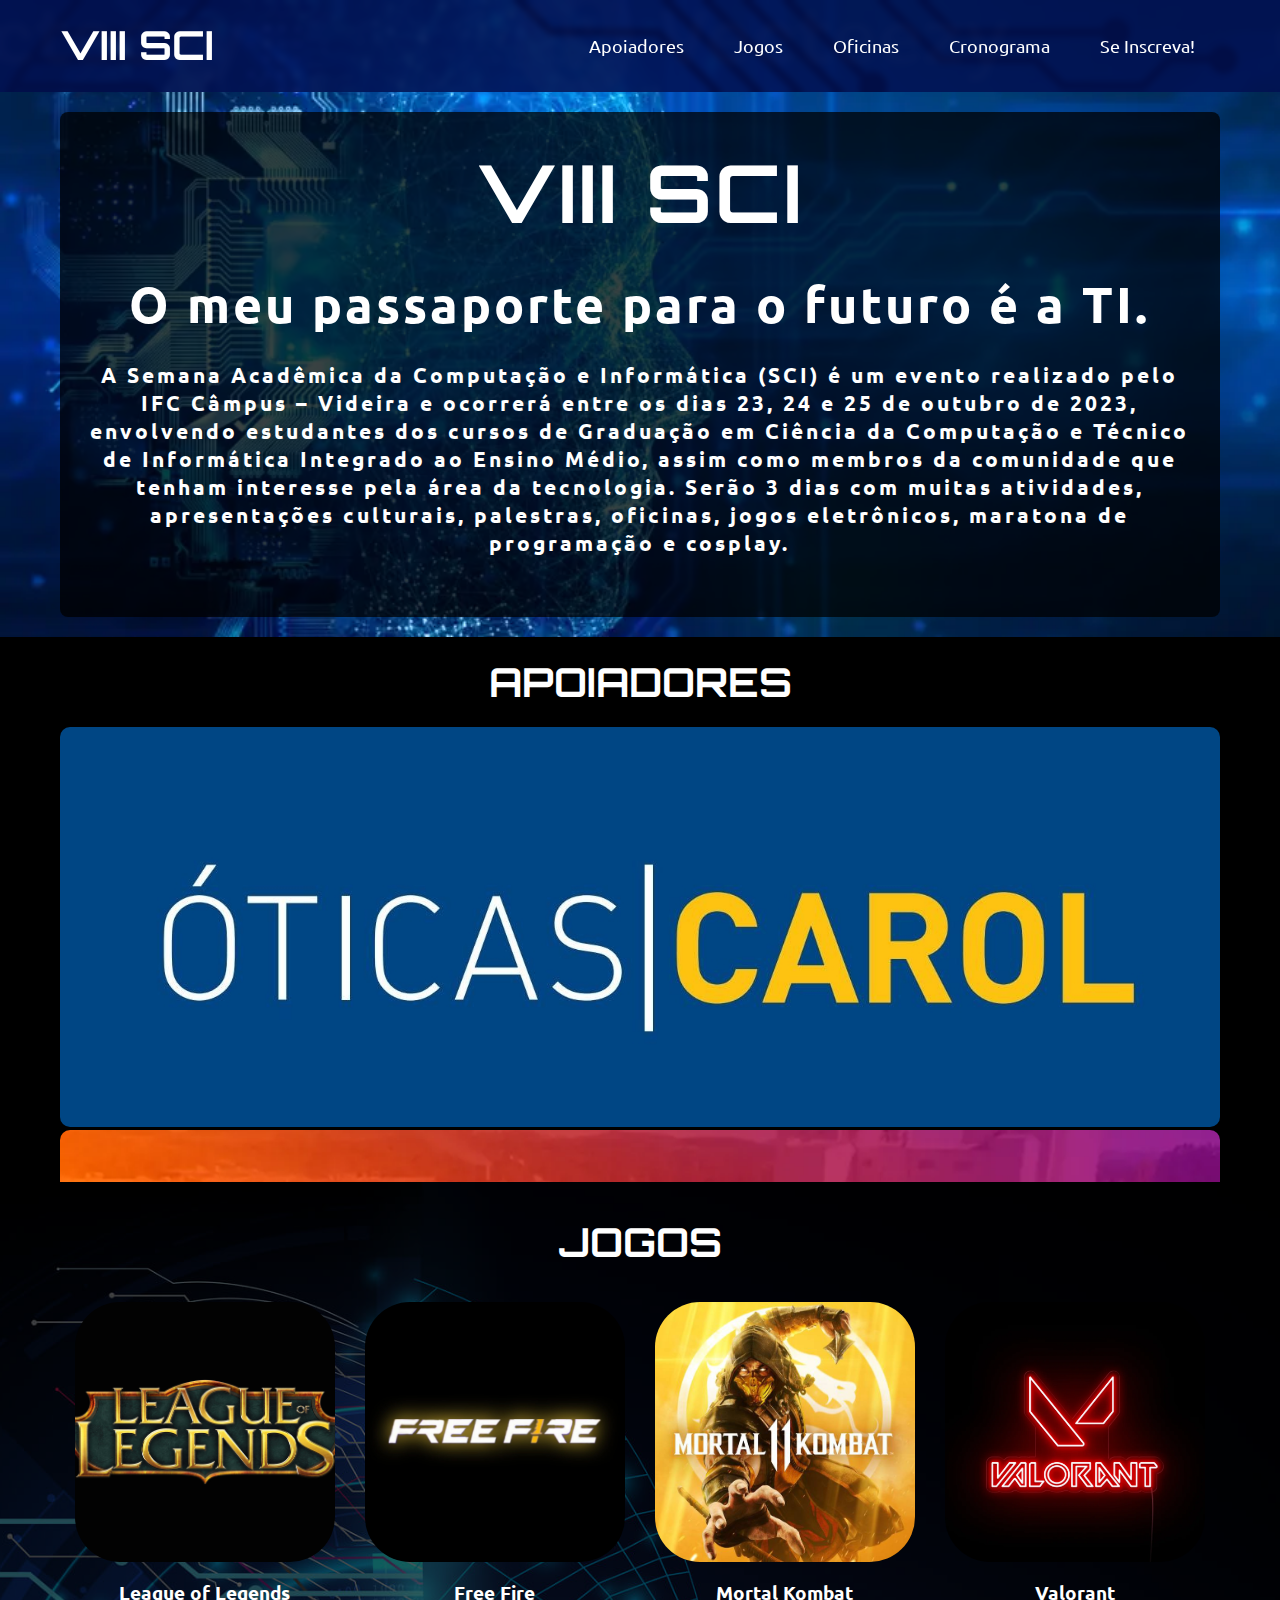
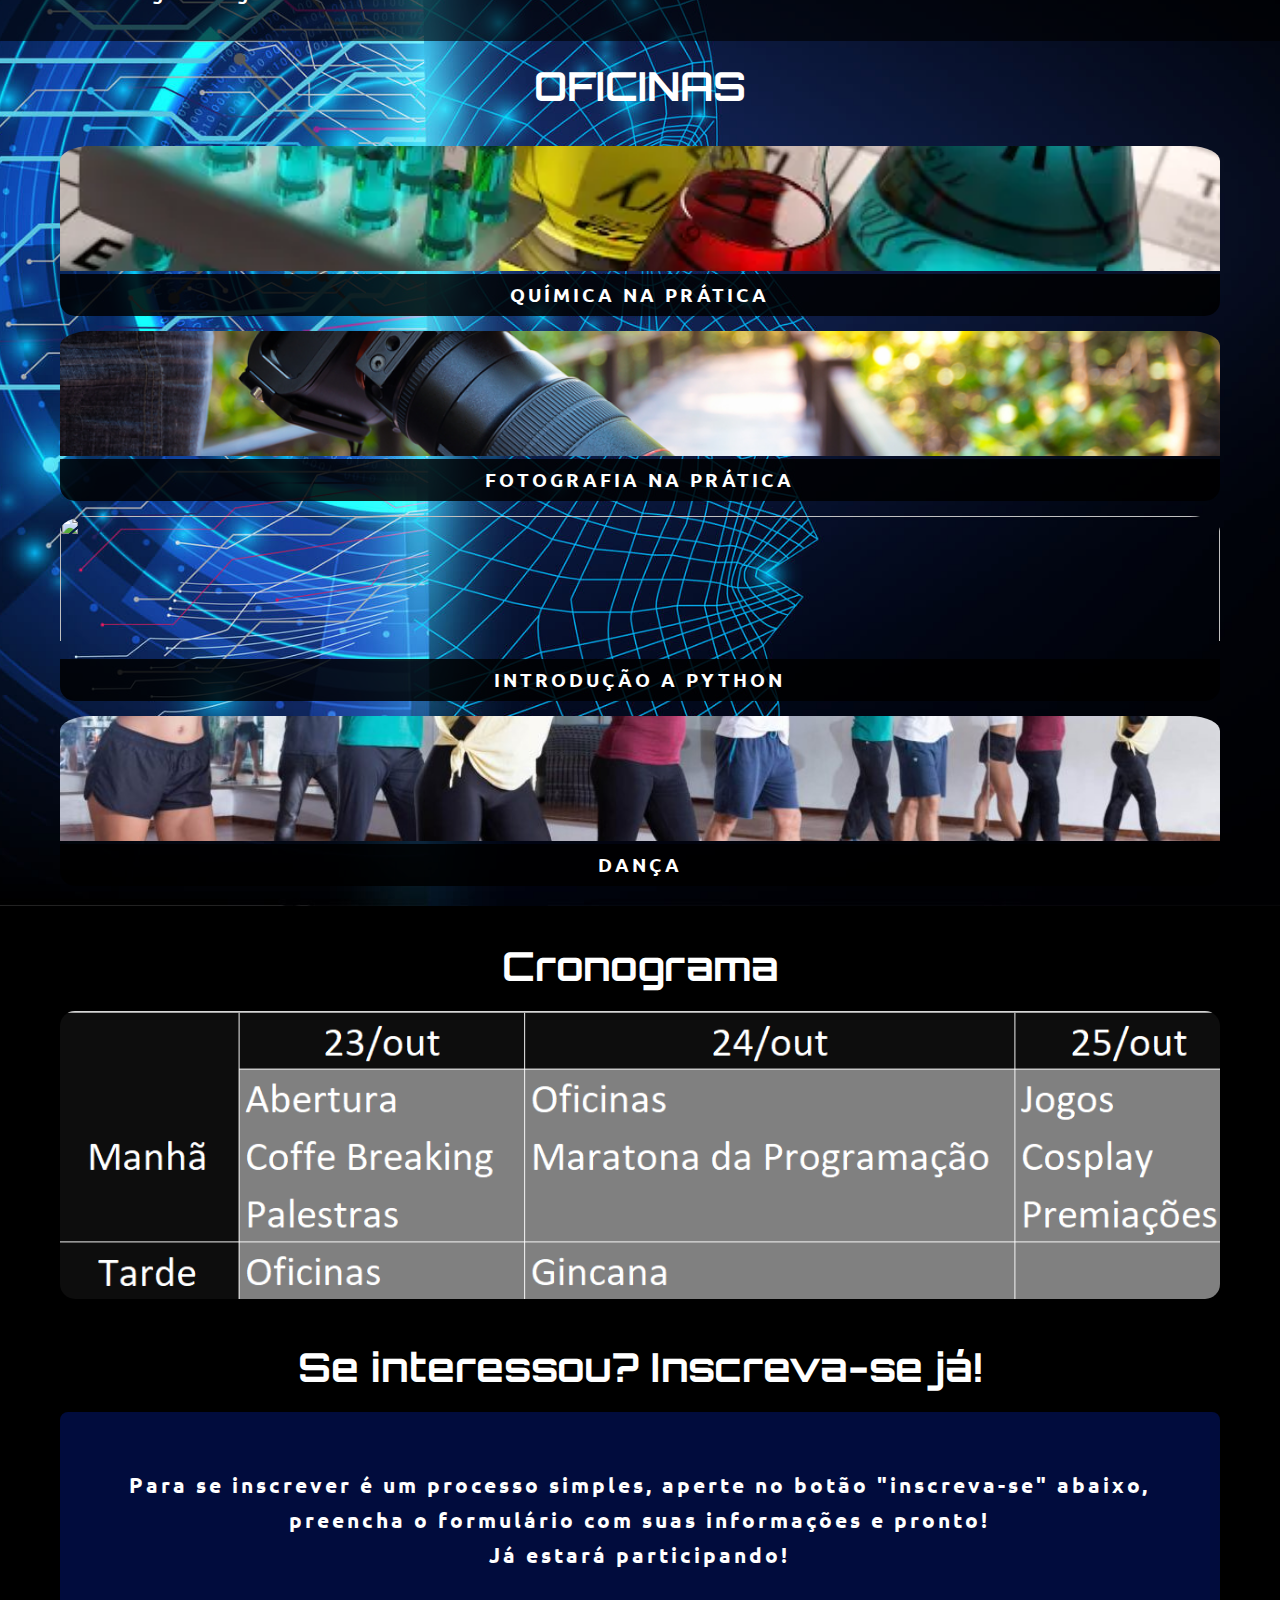
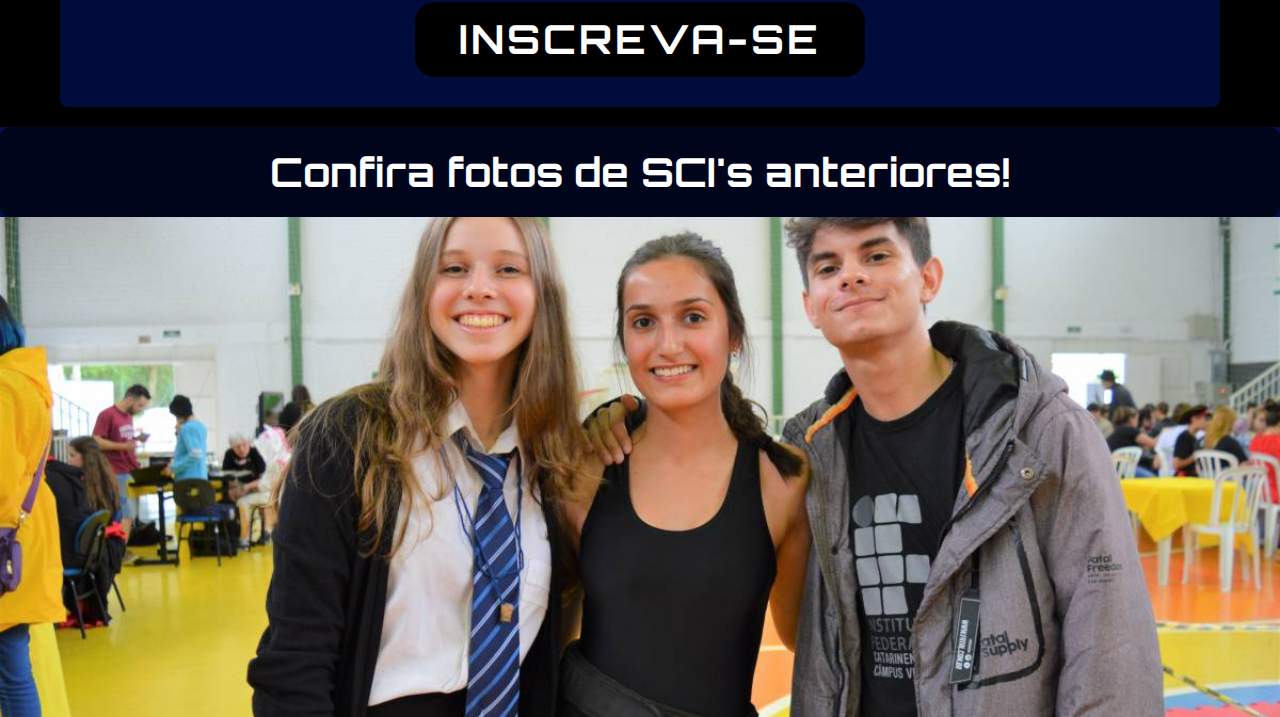
==== commit 73469856: "Merge remote-tracking branch 'origin/main'" ====
--- a/index.html
+++ b/index.html
@@ -51,89 +51,87 @@
             </div>
         </section>
     </div>
-    <div id="banner1">
-        <section id="apoiadores">
+    <section id="apoiadores">
+        <div class="container clearfix">
+            <h1 class="titulo_2">APOIADORES</h1>
+            <div class="carousel"
+                data-flickity='{ "imagesLoaded": true, "percentPosition": false, "freeScroll": true, "wrapAround": true, "autoPlay": true }'>
+                <img src="img/oticas-carol.png.webp" alt="">
+                <img src="img/brf.webp" alt="">
+                <img src="img/magalu.png" alt="">
+            </div>
+        </div>
+    </section>
+    <script src="https://unpkg.com/flickity@2/dist/flickity.pkgd.min.js"></script>
+    <div class="banner1">
+        <section id="jogos">
             <div class="container clearfix">
-                <h1 class="titulo_2">APOIADORES</h1>
-                <div class="carousel"
-                    data-flickity='{ "imagesLoaded": true, "percentPosition": false, "freeScroll": true, "wrapAround": true, "autoPlay": true }'>
-                    <img src="img/oticas-carol.png.webp" alt="">
-                    <img src="img/brf.webp" alt="">
-                    <img src="img/magalu.png" alt="">
+                <h1 class="titulo_2">JOGOS</h1>
+                <div class="col-3">
+                    <img src="img/league-of-legends-logo-uhd-4k-wallpaper.jpg" alt="LOL" class="img_jogos">
+                    <h3>League of Legends</h3>
+                </div>
+
+                <div class="col-3">
+                    <img src="img/FREE-FIRE-FFJ-scaled.jpg" alt="Free Fire" class="img_jogos">
+                    <h3>Free Fire</h3>
+                </div>
+
+                <div class="col-3">
+                    <img src="img/mortal-kombat-11-capa.jpg" alt="Mortal Kombat" class="img_jogos">
+                    <h3>Mortal Kombat</h3>
+                </div>
+
+                <div class="col-3">
+                    <img src="img/valorant.webp" alt="Valorant" class="img_jogos">
+                    <h3>Valorant</h3>
                 </div>
             </div>
         </section>
-        <script src="https://unpkg.com/flickity@2/dist/flickity.pkgd.min.js"></script>
-        <div class="banner1">
-            <section id="jogos">
-                <div class="container clearfix">
-                    <h1 class="titulo_2">JOGOS</h1>
-                    <div class="col-3">
-                        <img src="img/league-of-legends-logo-uhd-4k-wallpaper.jpg" alt="LOL" class="img_jogos">
-                        <h3>League of Legends</h3>
+        <section id="oficinas">
+            <div class="container clearfix">
+                <h1 class="titulo_2">OFICINAS</h1>
+                <div class="col-12">
+                    <img src="img/ferramentas-quimicas.webp" class="img_oficinas">
+                    <h3 class="color">Química na Prática<h3>
+                </div>
+                <div class="col-12">
+                    <img src="img/camera.jpg" class="img_oficinas">
+                    <h3 class="color">Fotografia na Prática<h3>
+                </div>
+                <div class="col-12">
+                    <img src="img/0_MGwhgis8-7h-M0M0.jpg" class="img_oficinas">
+                    <h3 class="color">Introdução a Python<h3>
+                </div>
+                <div class="col-12">
+                    <img src="img/aula-de-danca-3-1-1068x661.jpg" class="img_oficinas">
+                    <h3 class="color">Dança<h3>
+                </div>
+        </section>
+    </div>
+    <div class="banner2">
+        <section id="cronograma">
+            <div class="container clearfix">
+                <h1 class="titulo_2">Cronograma</h1>
+                <div class="col-12">
+                    <img src="img/Captura de Tela (92).png" alt="" style="border-radius: 15px;" width="50%">
+                </div>
+            </div>
+        </section>
+        <section id="inscrição">
+            <div class="container clearfix">
+                <h1 class="titulo_2">Se interessou? Inscreva-se já!</h1>
+                <div class="col-12 frase1">
+                    <h5>Para se inscrever é um processo simples, aperte no botão "inscreva-se" abaixo, preencha o
+                        formulário com suas informações e pronto!
+                        <br>
+                        Já estará participando!
+                    </h5>
+                    <div class="botão">
+                        <a href="inscrição.html">
+                            <h1 class="titulo">INSCREVA-SE</h1>
+                        </a>
                     </div>
-
-                    <div class="col-3">
-                        <img src="img/FREE-FIRE-FFJ-scaled.jpg" alt="Free Fire" class="img_jogos">
-                        <h3>Free Fire</h3>
-                    </div>
-
-                    <div class="col-3">
-                        <img src="img/mortal-kombat-11-capa.jpg" alt="Mortal Kombat" class="img_jogos">
-                        <h3>Mortal Kombat</h3>
-                    </div>
-
-                    <div class="col-3">
-                        <img src="img/valorant.webp" alt="Valorant" class="img_jogos">
-                        <h3>Valorant</h3>
-                    </div>
-                </div>
-            </section>
-            <section id="oficinas">
-                <div class="container clearfix">
-                    <h1 class="titulo_2">OFICINAS</h1>
-                    <div class="col-12">
-                        <img src="img/ferramentas-quimicas.webp" class="img_oficinas">
-                        <h3 class="color">Química na Prática<h3>
-                    </div>
-                    <div class="col-12">
-                        <img src="img/camera.jpg" class="img_oficinas">
-                        <h3 class="color">Fotografia na Prática<h3>
-                    </div>
-                    <div class="col-12">
-                        <img src="img/0_MGwhgis8-7h-M0M0.jpg" class="img_oficinas">
-                        <h3 class="color">Introdução a Python<h3>
-                    </div>
-                    <div class="col-12">
-                        <img src="img/aula-de-danca-3-1-1068x661.jpg" class="img_oficinas">
-                        <h3 class="color">Dança<h3>
-                    </div>
-                </div>
-            </section>
-        </div>
-        <div class="banner2">
-            <section id="cronograma">
-                <div class="container clearfix">
-                    <h1 class="titulo_2 fundo">Cronograma</h1>
-                    <div class="col-12">
-                        <img src="img/Captura de Tela (92).png" alt="" style="border-radius: 15px;" width="50%">
-                    </div>
-                </div>
-            </section>
-            <section id="inscrição">
-                <div class="container clearfix">
-                    <h1 class="titulo_2 fundo">Se interessou? Inscreva-se já!</h1>
-                    <div class="col-12 frase1">
-                        <h5>Para se inscrever é um processo simples, aperte no botão "inscreva-se" abaixo, preencha o
-                            formulário com suas informações e pronto!
-                            <br>
-                            Já estará participando!
-                        </h5>
-                        <div class="botão">
-                            <a href="inscrição.html">
-                                <h1 class="titulo">INSCREVA-SE</h1>
-                            </a>
-                        </div>
 
                     </div>
                 </div>
@@ -150,7 +148,8 @@
                 <img src="img/5.jpg.crdownload" alt="">
             </div>
         </section>
-        <script src="https://unpkg.com/flickity@2/dist/flickity.pkgd.min.js"></script>
+    </div>
+    <script src="https://unpkg.com/flickity@2/dist/flickity.pkgd.min.js"></script>
     </div>
 </body>
 
--- a/estilos.css
+++ b/estilos.css
@@ -1,7 +1,9 @@
 @import url('https://fonts.googleapis.com/css2?family=Orbitron&display=swap');
 @import url('https://fonts.googleapis.com/css2?family=Ubuntu&display=swap');
 
-
+body{
+    background-color: black;
+}
 * {
     margin: 0;
     padding: 0;
@@ -152,11 +154,31 @@
     backdrop-filter: blur(5px);
 }
 
+.banner1{
+    content: "";
+    background-image: url(img/o-que-e-inteligencia-artificial.jpg);
+    background-repeat: no-repeat;
+    position: relative;
+    background-size: cover;
+    background-position: center;
+    backdrop-filter: blur(5px);
+
+}
 #jogos {
+    background-color:rgba(0, 0, 0, 0.637) ;
     padding: 15px;
     color: white;
 }
  
+.banner2{
+    content: "";
+    background-image: url(img/cir.png);
+    background-repeat: no-repeat;
+    position: relative;
+    background-size: cover;
+    background-position: center;
+    backdrop-filter: blur(5px);
+}
 img {
     width: 100%
 }
@@ -210,10 +232,12 @@
 }
 #cronograma {
     padding-top: 15px;
+    background-color: rgba(0, 0, 0, 0.644);
     color: white;
 }
 
 #inscrição{
+    background-color:  rgba(0, 0, 0, 0.644);
     color: white;
 }
 
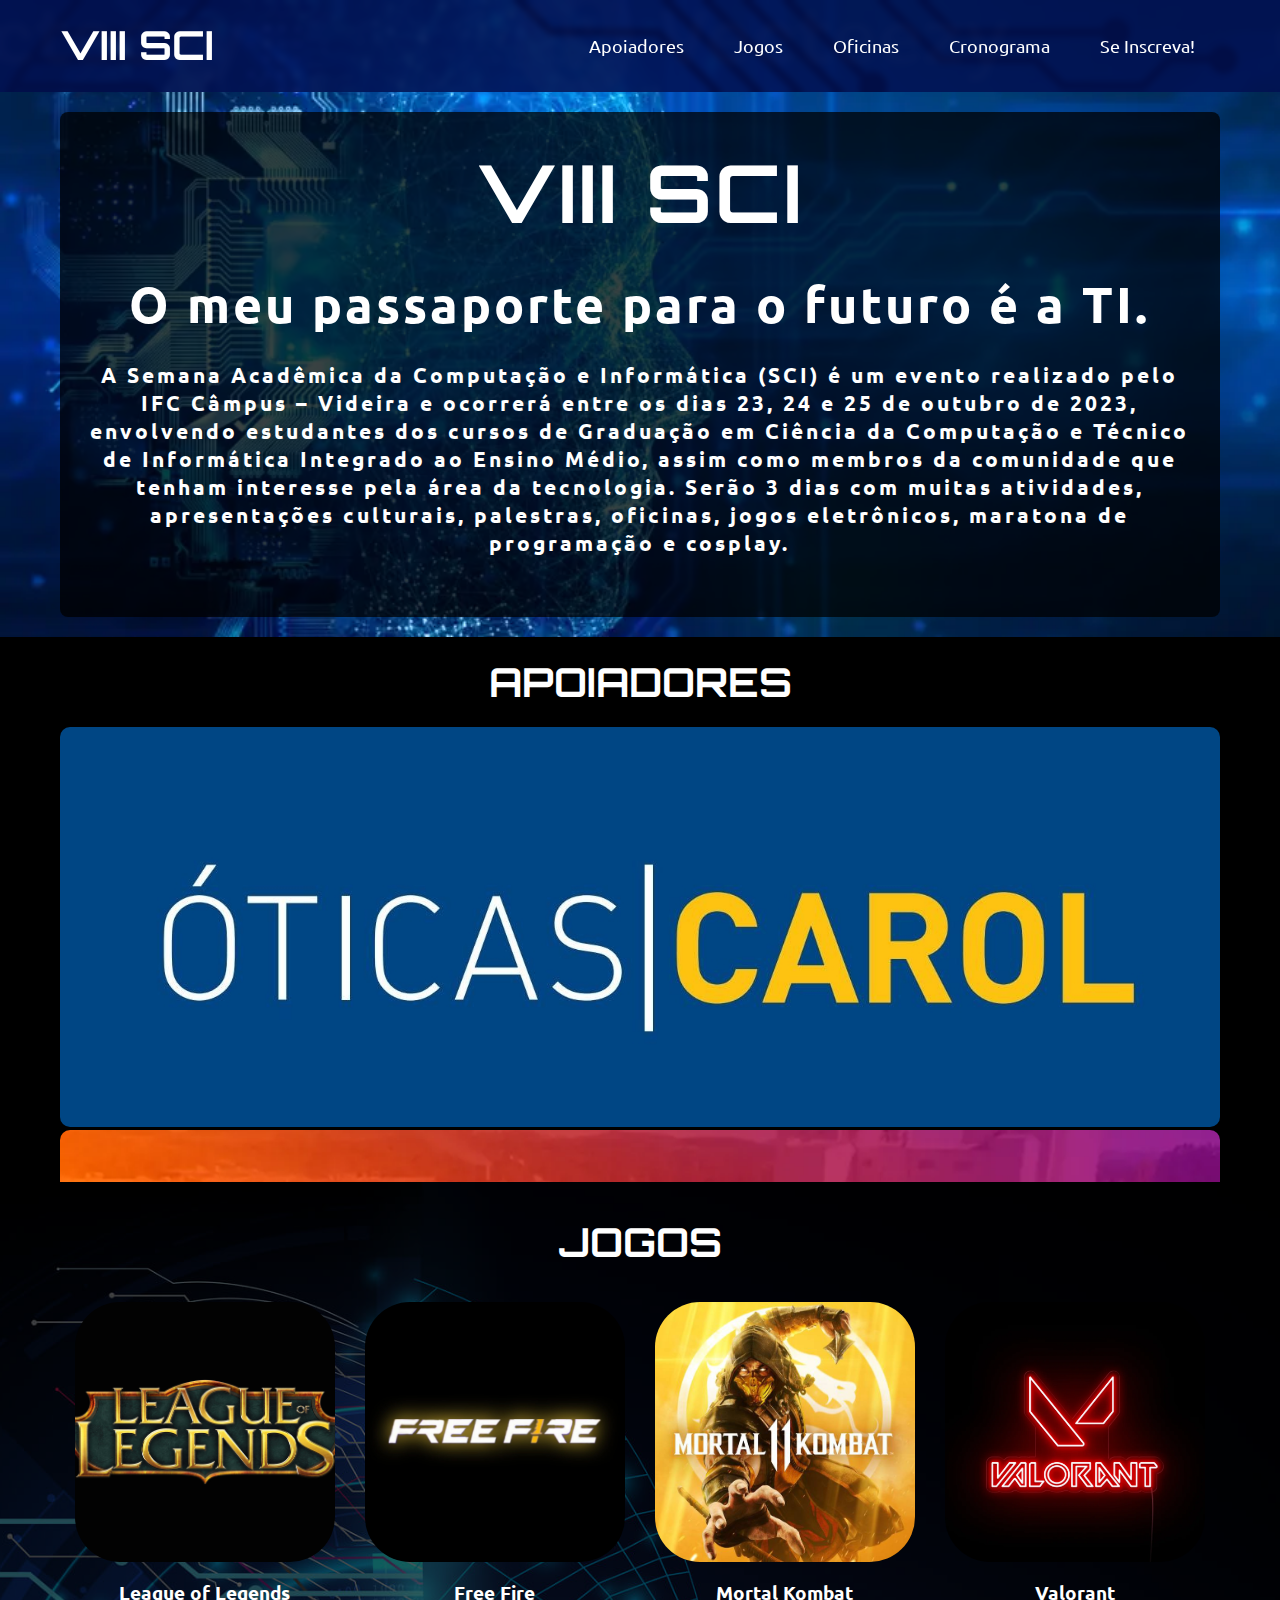
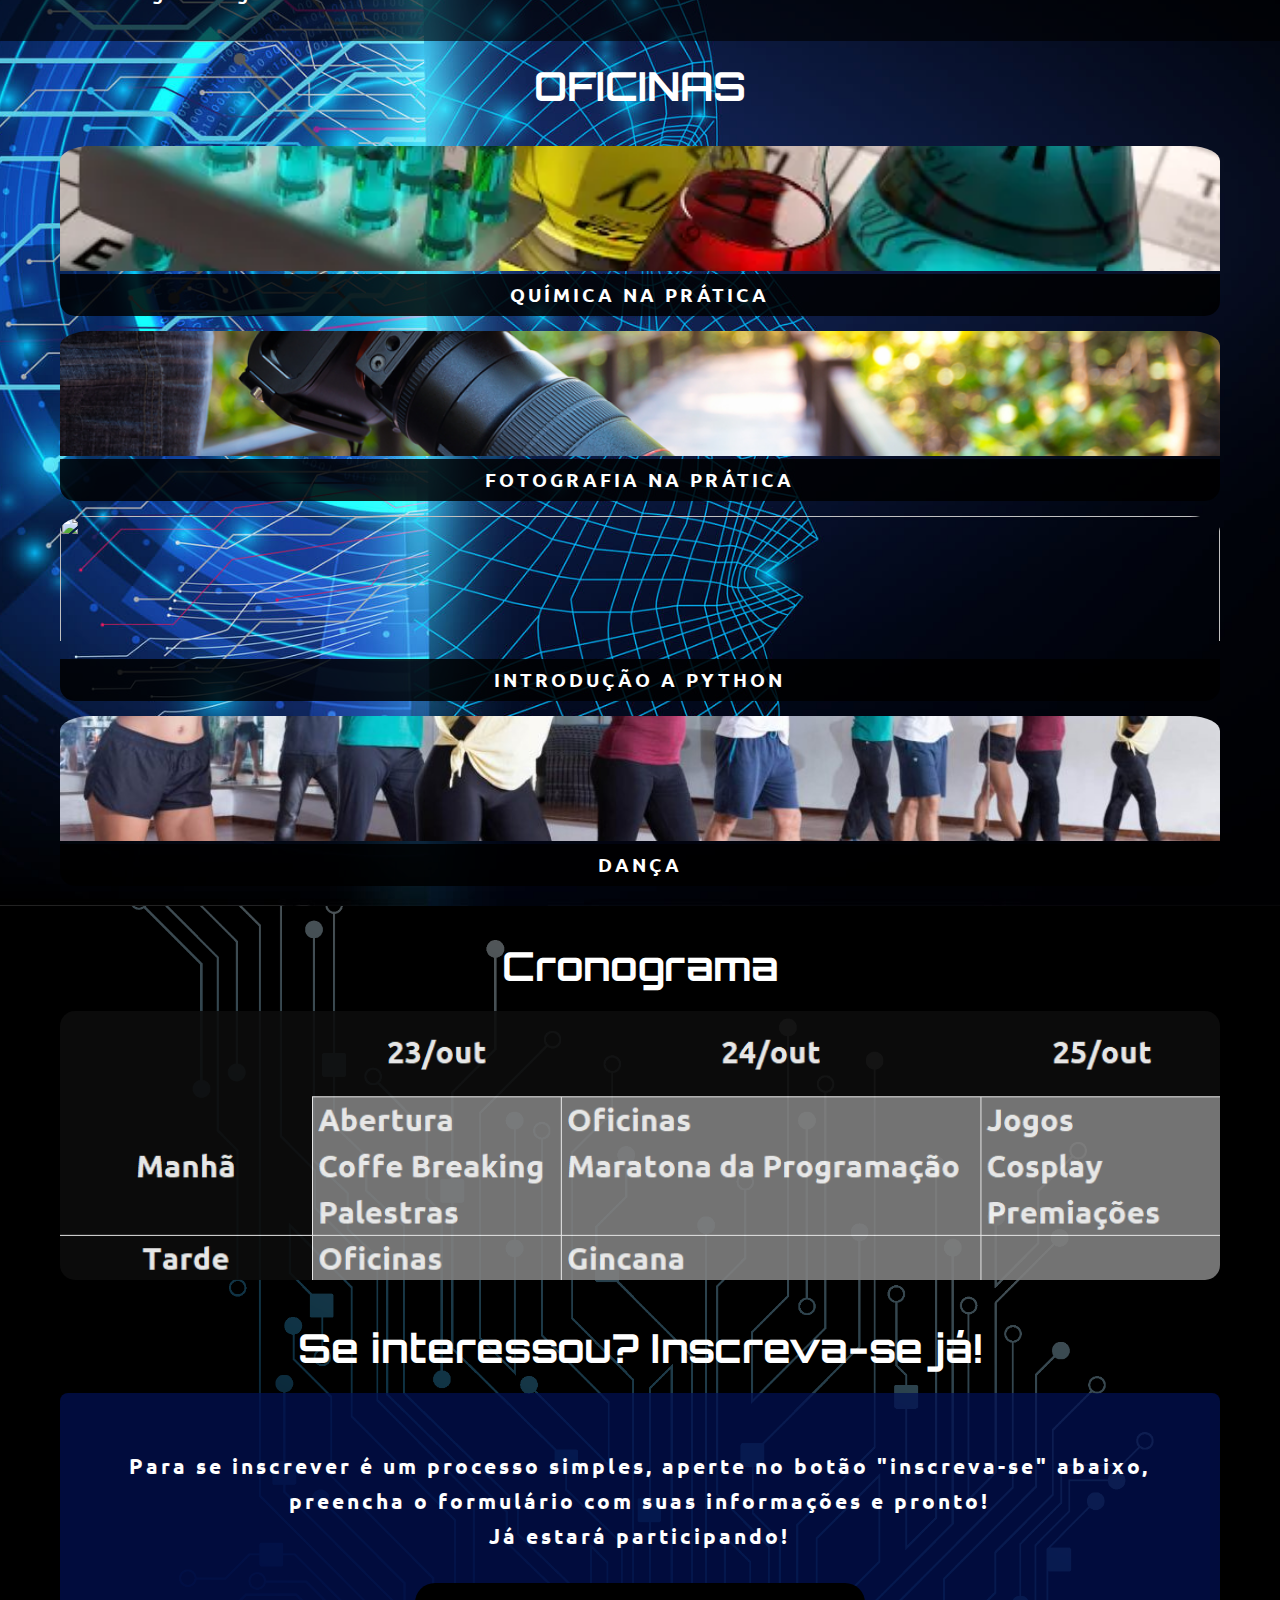
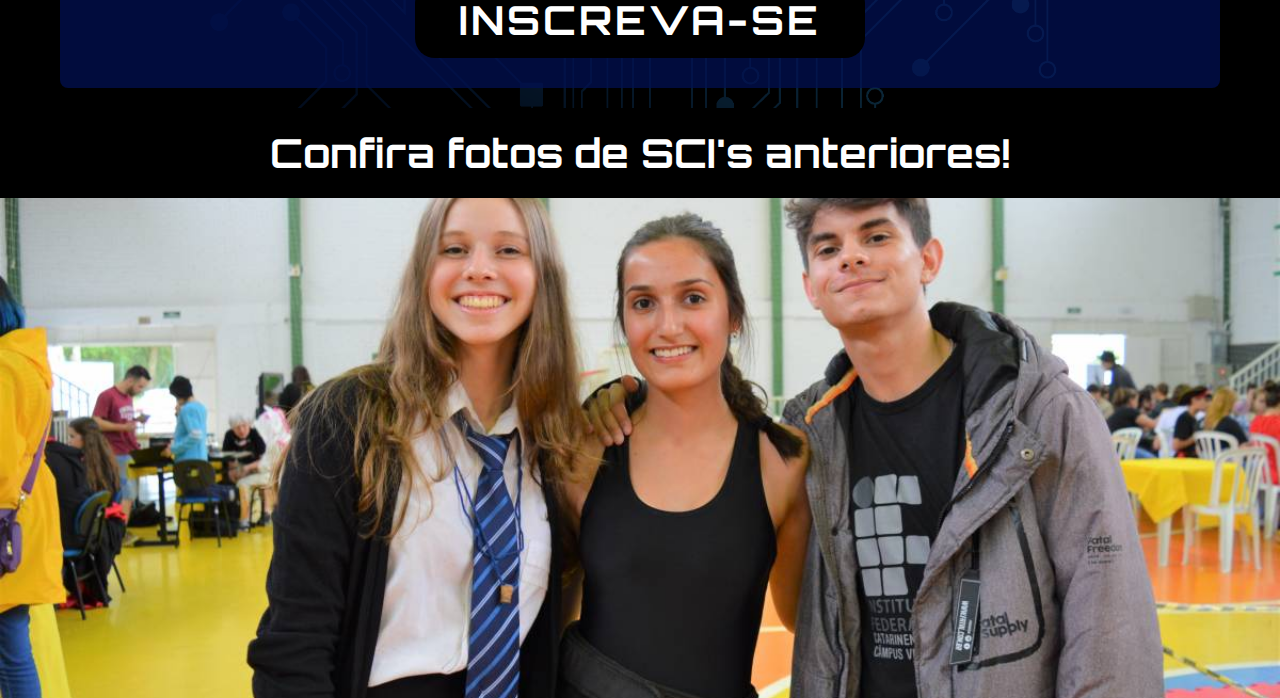
==== commit 695d8e04: "acertos" ====
--- a/index.html
+++ b/index.html
@@ -11,6 +11,7 @@
     <link rel="stylesheet" href="estilos.css">
     <link rel="stylesheet" href="https://unpkg.com/flickity@2/dist/flickity.min.css">
     <title>Semana Acadêmica</title>
+
 </head>
 
 <body>
@@ -114,7 +115,7 @@
             <div class="container clearfix">
                 <h1 class="titulo_2">Cronograma</h1>
                 <div class="col-12">
-                    <img src="img/Captura de Tela (92).png" alt="" style="border-radius: 15px;" width="50%">
+                    <img src="img/Captura de Tela (96).png" alt="" style="border-radius: 15px; opacity: 90%;" width="50%">
                 </div>
             </div>
         </section>
--- a/estilos.css
+++ b/estilos.css
@@ -1,9 +1,14 @@
 @import url('https://fonts.googleapis.com/css2?family=Orbitron&display=swap');
 @import url('https://fonts.googleapis.com/css2?family=Ubuntu&display=swap');
 
-body{
-    background-color: black;
-}
+body {
+    background-color: black;
+}
+
+html {
+    scroll-behavior: smooth;
+}
+
 * {
     margin: 0;
     padding: 0;
@@ -19,17 +24,17 @@
 .titulo_1 {
     font-family: 'Orbitron', sans-serif;
     font-size: 80px;
-    padding-bottom: 30px;    
+    padding-bottom: 30px;
 }
 
 .titulo_2 {
     font-family: 'Orbitron', sans-serif;
     font-size: 40px;
     text-align: center;
-    padding-bottom: 20px;    
-}
-
-.aj{
+    padding-bottom: 20px;
+}
+
+.aj {
     padding-left: 25px;
 }
 
@@ -43,6 +48,7 @@
     margin: 0 auto;
     padding: 20px;
 }
+
 .clearfix::before,
 .clearfix::after {
     content: " ";
@@ -52,13 +58,13 @@
 
 
 #nav {
-    background-color:rgba(1, 16, 82, 0.856);
+    background-color: rgba(1, 16, 82, 0.856);
     backdrop-filter: blur(3px);
     color: white;
 }
- 
-
-#nav ul li{
+
+
+#nav ul li {
     list-style: none;
     float: right;
     display: inline;
@@ -66,27 +72,27 @@
     padding-left: 25px;
     padding-right: 25px;
     position: relative;
-    transition: background-color 0.5s ease; 
+    transition: background-color 0.5s ease;
     border-radius: 5px;
 }
 
 .menu {
     position: relative;
     font-size: 18px;
- }
-
- a:-webkit-any-link {
+}
+
+a:-webkit-any-link {
     color: white;
     text-decoration: none;
 }
 
-#nav ul li:hover{
+#nav ul li:hover {
     background-color: rgb(2, 14, 68, 0.856);
     border-radius: 17px;
-    padding-right:  25px;
+    padding-right: 25px;
     padding-left: 25px;
     transition: all 0.7s ease-in;
-} 
+}
 
 header {
     background-image: url(img/human-head-in-futuristic-artificial-intelligence-design-theme-printed-circuit-board-outline-illustration-for-design-element-modern-technology-networking-with-ai-processor-png.webp);
@@ -96,7 +102,7 @@
 }
 
 
-.frase{
+.frase {
     background-color: rgba(0, 0, 0, 0.74);
     border-radius: 8px;
     position: relative;
@@ -118,7 +124,7 @@
     padding-bottom: 30px;
 }
 
-.banner{
+.banner {
     content: "";
     background-image: url(img/fundo1.webp);
     background-repeat: no-repeat;
@@ -127,12 +133,13 @@
     background-position: center;
 }
 
-#apoiadores{
+#apoiadores {
     padding-bottom: 35px;
     background-color: black;
     color: white;
 }
-.carousel{
+
+.carousel {
     height: 400px;
 }
 
@@ -143,10 +150,11 @@
     object-position: center
 }
 
-.banner1{
+.banner1 {
     content: "";
     background-image: url(img/o-que-e-inteligencia-artificial.jpg);
-    background-color:  rgb(2, 14, 68);;
+    background-color: rgb(2, 14, 68);
+    ;
     background-repeat: no-repeat;
     position: relative;
     background-size: cover;
@@ -154,7 +162,7 @@
     backdrop-filter: blur(5px);
 }
 
-.banner1{
+.banner1 {
     content: "";
     background-image: url(img/o-que-e-inteligencia-artificial.jpg);
     background-repeat: no-repeat;
@@ -164,13 +172,14 @@
     backdrop-filter: blur(5px);
 
 }
+
 #jogos {
-    background-color:rgba(0, 0, 0, 0.637) ;
+    background-color: rgba(0, 0, 0, 0.637);
     padding: 15px;
     color: white;
 }
- 
-.banner2{
+
+.banner2 {
     content: "";
     background-image: url(img/cir.png);
     background-repeat: no-repeat;
@@ -179,13 +188,14 @@
     background-position: center;
     backdrop-filter: blur(5px);
 }
+
 img {
     width: 100%
 }
 
-.banner2{
-    content: "";
-    background-image: url(img/Circuit-logo-vector-Graphics-19145876-1-removebg.png);
+.banner2 {
+    content: "";
+    background-image: url(img/cir.png);
     background-color: black;
     background-repeat: no-repeat;
     position: relative;
@@ -203,15 +213,17 @@
     border: 3px gray;
     padding: 15px;
 }
-.img_jogos:hover{
+
+.img_jogos:hover {
     transform: scale(1.1);
     transition: ease-in-out 0.5s;
 }
 
-#oficinas{
-    color: white;
-}
-.img_oficinas{
+#oficinas {
+    color: white;
+}
+
+.img_oficinas {
     width: 100%;
     height: 140px;
     object-fit: cover;
@@ -219,29 +231,31 @@
     border-top-left-radius: 30px;
     padding-top: 15px;
 }
-   
-.color{
+
+.color {
     text-transform: uppercase;
     background-color: rgba(0, 0, 0, 0.849);
     padding: 8px;
-    padding-left: 1px;;
+    padding-left: 1px;
+    ;
     padding-right: 1px;
     border-bottom-left-radius: 15px;
     border-bottom-right-radius: 15px;
     letter-spacing: 3px;
 }
+
 #cronograma {
     padding-top: 15px;
     background-color: rgba(0, 0, 0, 0.644);
     color: white;
 }
 
-#inscrição{
-    background-color:  rgba(0, 0, 0, 0.644);
-    color: white;
-}
-
-.frase1{
+#inscrição {
+    background-color: rgba(0, 0, 0, 0.644);
+    color: white;
+}
+
+.frase1 {
     background-color: rgba(1, 16, 82, 0.74);
     border-radius: 8px;
     position: relative;
@@ -260,7 +274,7 @@
 }
 
 .fundo1 {
-    background-color: rgba(0, 0, 0, 0.671);
+    background-color: rgba(0, 0, 0, 0);
     border-radius: 10px;
     padding: 20px;
 
@@ -283,12 +297,12 @@
     transition: all 0.4s ease-in;
 }
 
-#fotos{ 
-    background-color:rgb(1, 16, 82) ;
-    color: white;
-}
-
-.carousel2{
+#fotos {
+    background-color: black;
+    color: white;
+}
+
+.carousel2 {
     width: 100%;
     height: 500px;
     overflow: hidden;
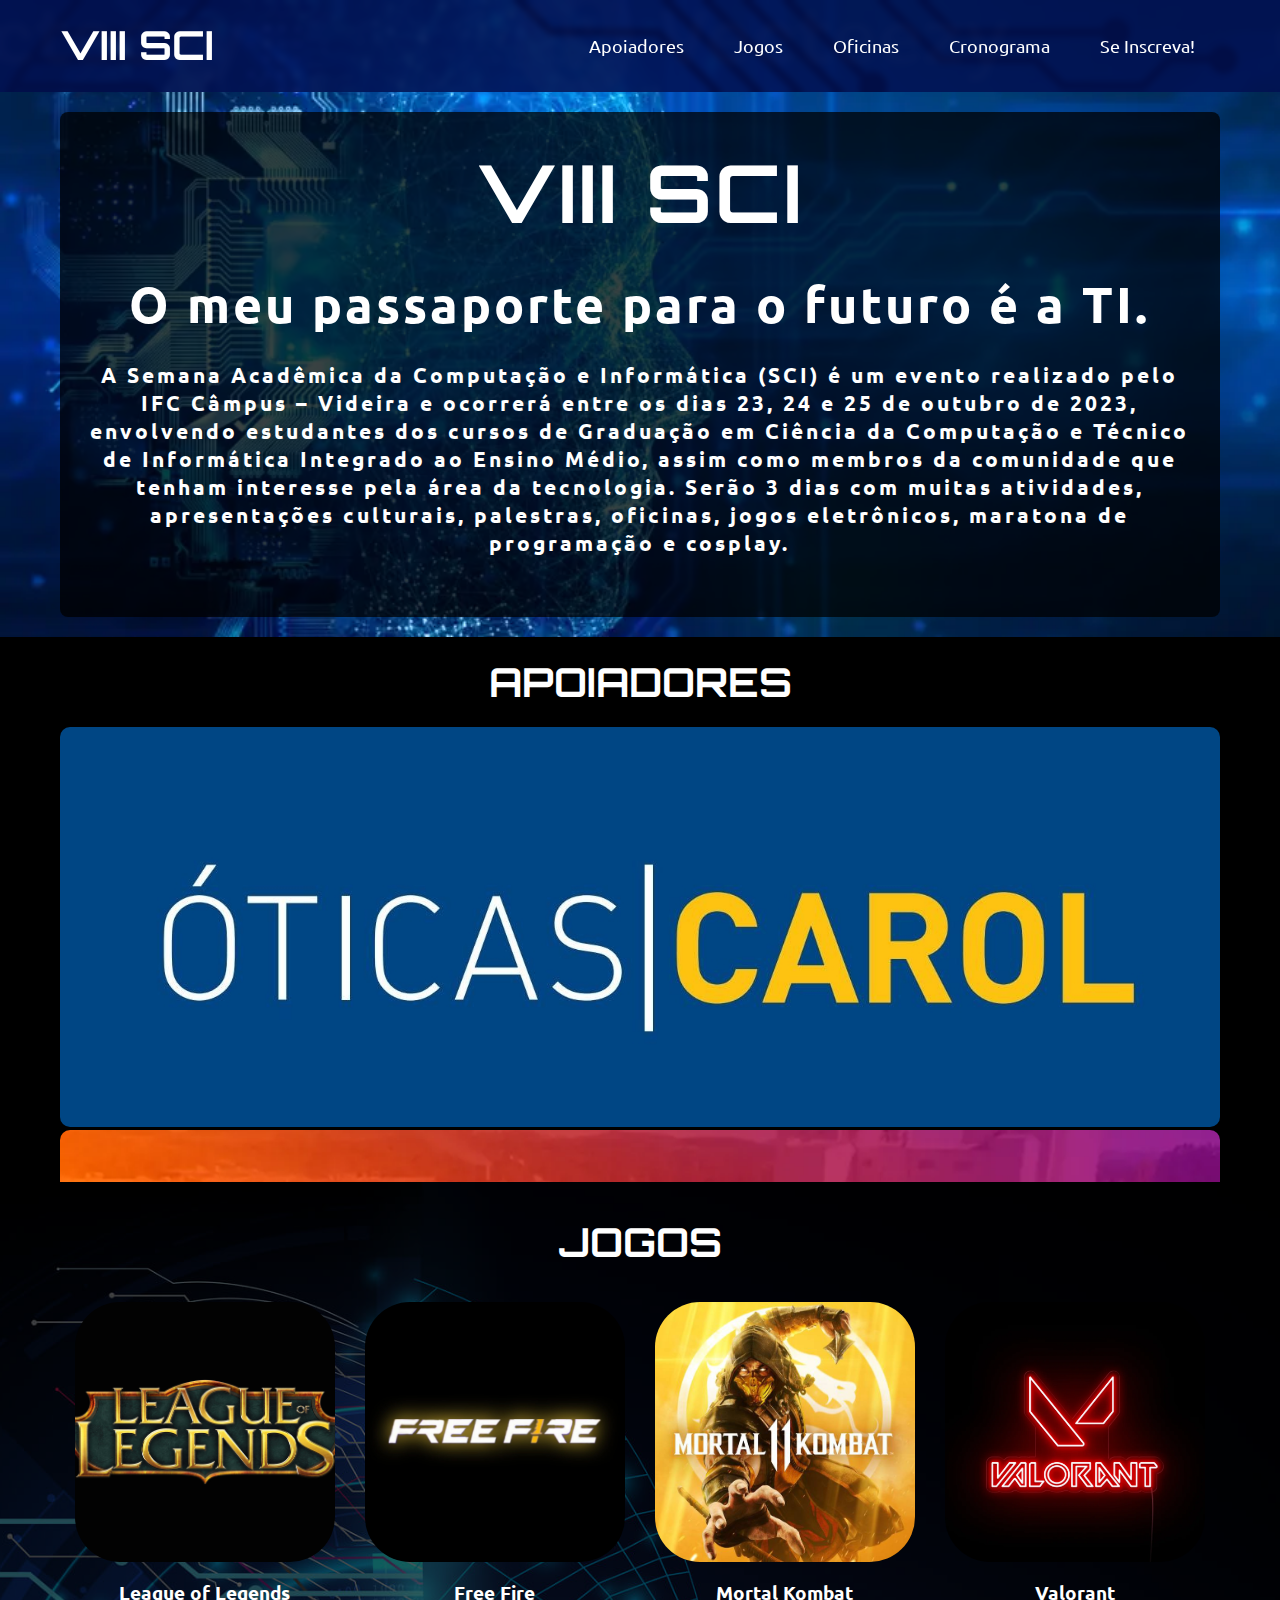
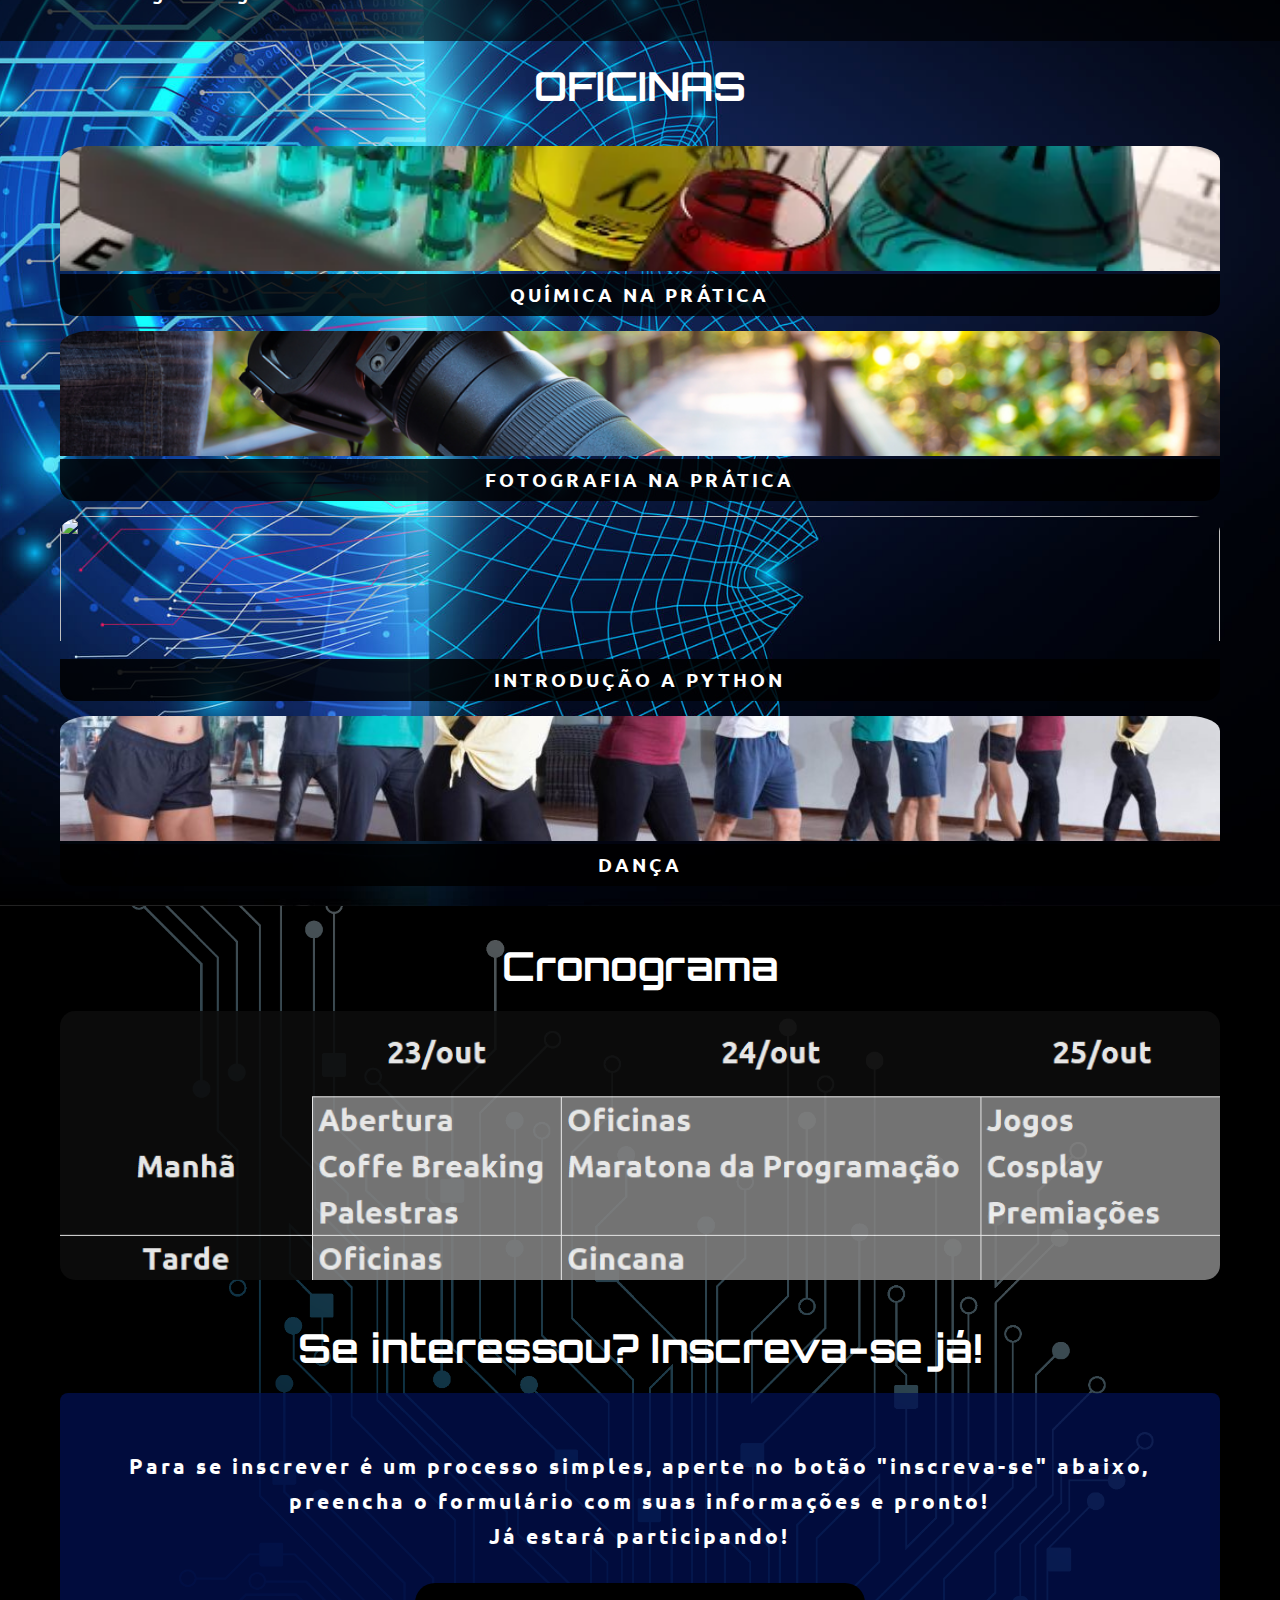
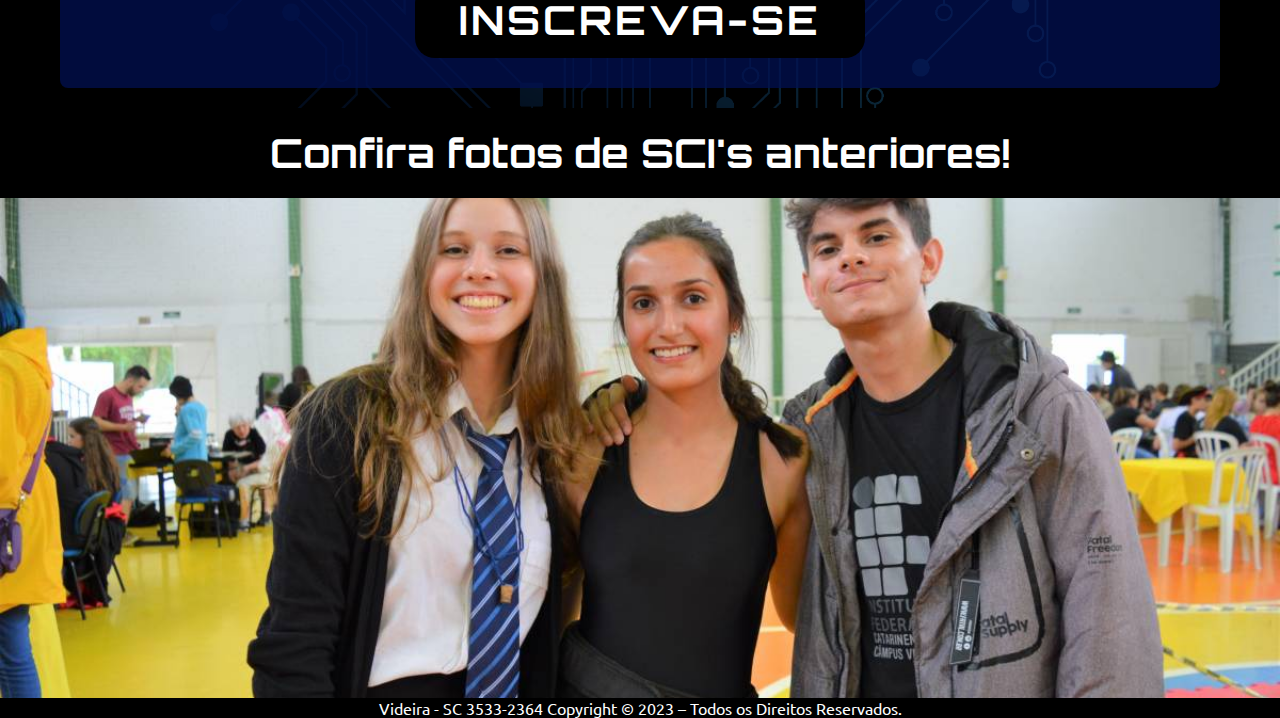
==== commit d4654593: "rodape" ====
--- a/index.html
+++ b/index.html
@@ -152,6 +152,11 @@
     </div>
     <script src="https://unpkg.com/flickity@2/dist/flickity.pkgd.min.js"></script>
     </div>
+    <footer>
+        Videira - SC
+        3533-2364
+        Copyright © 2023 – Todos os Direitos Reservados.
+    </footer>
 </body>
 
 </html>--- a/estilos.css
+++ b/estilos.css
@@ -313,7 +313,11 @@
     object-fit: cover;
     object-position: center
 }
-
+ footer {
+    text-align: center;
+    color: white;
+    background-color: black;
+ }
 
 [class*="col-"] {
     float: left;
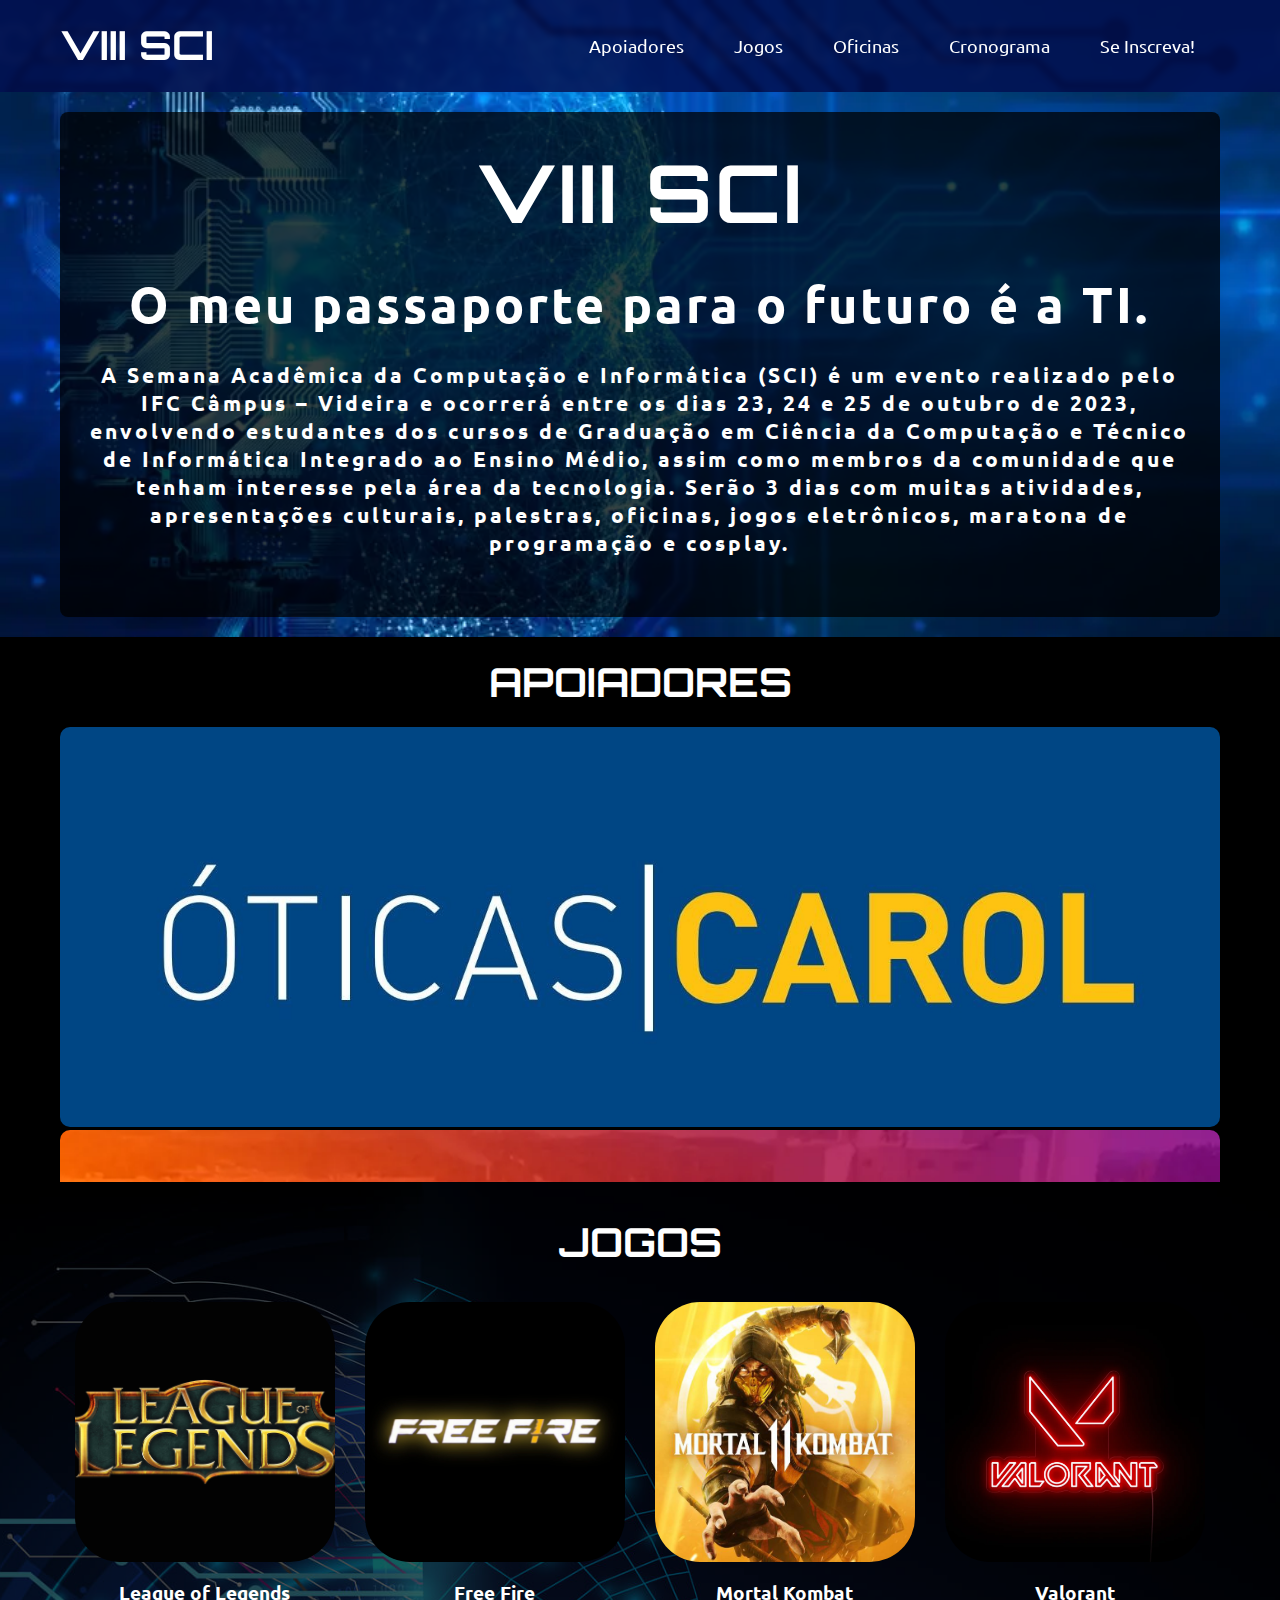
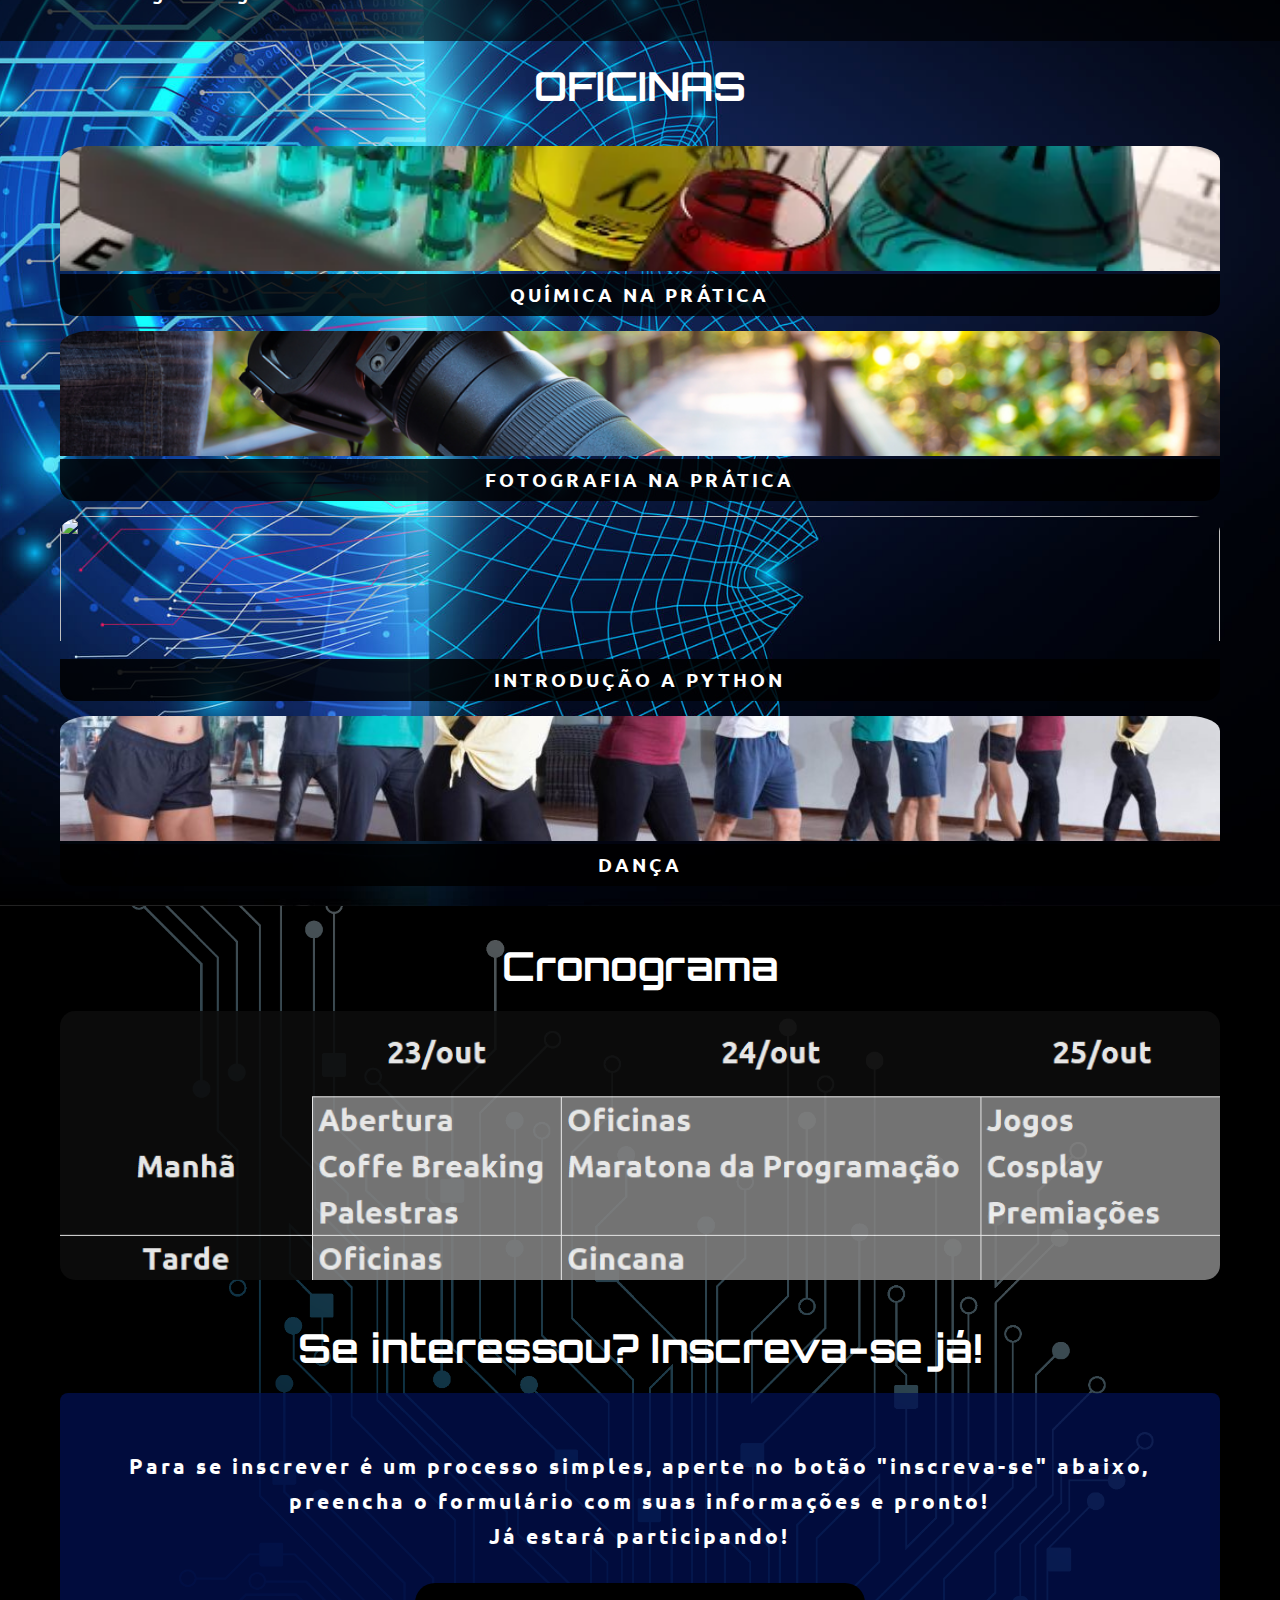
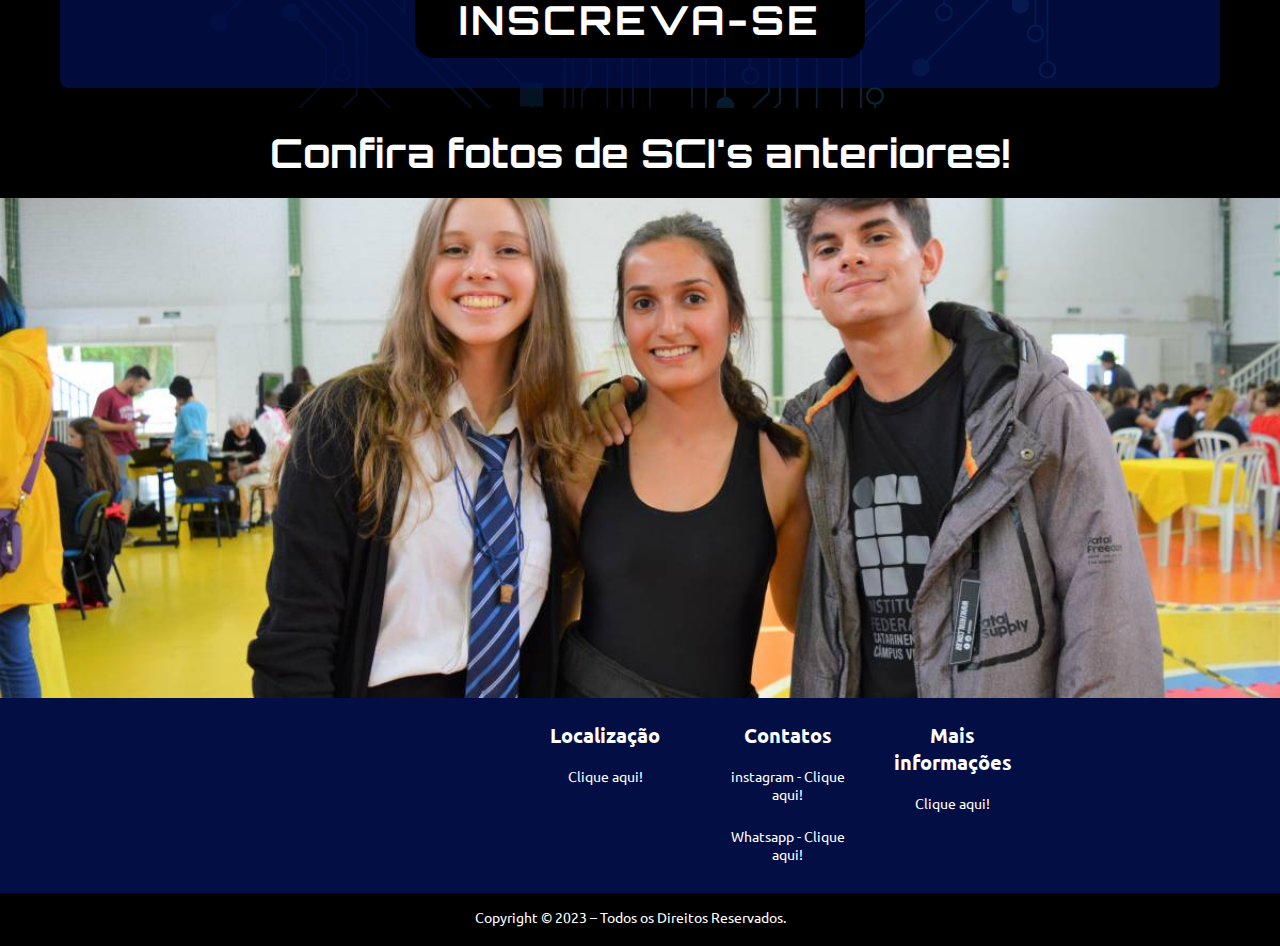
==== commit c39f8bd9: "roda" ====
--- a/index.html
+++ b/index.html
@@ -115,7 +115,8 @@
             <div class="container clearfix">
                 <h1 class="titulo_2">Cronograma</h1>
                 <div class="col-12">
-                    <img src="img/Captura de Tela (96).png" alt="" style="border-radius: 15px; opacity: 90%;" width="50%">
+                    <img src="img/Captura de Tela (96).png" alt="" style="border-radius: 15px; opacity: 90%;"
+                        width="50%">
                 </div>
             </div>
         </section>
@@ -134,28 +135,68 @@
                         </a>
                     </div>
 
-                    </div>
-                </div>
-            </section>
+                </div>
+            </div>
+        </section>
+    </div>
+    <section id="fotos">
+        <h1 class="titulo_2 fundo1">Confira fotos de SCI's anteriores!</h1>
+        <div class="carousel2"
+            data-flickity='{ "imagesLoaded": true, "percentPosition": false, "freeScroll": true, "wrapAround": true, "autoPlay": true }'>
+            <img src="img/1.jpg.crdownload" alt="">
+            <img src="img/2.jpg.crdownload" alt="">
+            <img src="img/3.jpg.crdownload" alt="">
+            <img src="img/4.jpg.crdownload" alt="">
+            <img src="img/5.jpg.crdownload" alt="">
         </div>
-        <section id="fotos">
-            <h1 class="titulo_2 fundo1">Confira fotos de SCI's anteriores!</h1>
-            <div class="carousel2"
-                data-flickity='{ "imagesLoaded": true, "percentPosition": false, "freeScroll": true, "wrapAround": true, "autoPlay": true }'>
-                <img src="img/1.jpg.crdownload" alt="">
-                <img src="img/2.jpg.crdownload" alt="">
-                <img src="img/3.jpg.crdownload" alt="">
-                <img src="img/4.jpg.crdownload" alt="">
-                <img src="img/5.jpg.crdownload" alt="">
-            </div>
-        </section>
+    </section>
     </div>
     <script src="https://unpkg.com/flickity@2/dist/flickity.pkgd.min.js"></script>
     </div>
-    <footer>
-        Videira - SC
-        3533-2364
-        Copyright © 2023 – Todos os Direitos Reservados.
+
+    <footer class="rodape" id="contato">
+        <div class="rodape-div">
+            <div class="rodape-div-1">
+                <div class="rodape-div-1-coluna">
+                    <span><b>Localização</b></span>
+                    <p><a href="https://maps.app.goo.gl/URidqoCenwefioSW6">
+                            <br>
+                            Clique aqui!
+                            <i class="fa fa-map-marker" aria-hidden="true"></i>
+                        </a>
+                    </p>
+                </div>
+            </div>
+            <div class="rodape-div-2">
+                <div class="rodape-div-2-coluna">
+                    <span><b>Contatos</b></span>
+                    <p><a href="https://www.instagram.com/ifc.oficial.videira/">
+                            <br>
+                            instagram - Clique aqui!</a>
+                        <i class="fa fa-instagram" aria-hidden="true"></i>
+                        <br>
+                    <p><a href="https://wa.link/x1lnml">
+                            <br>
+                            Whatsapp - Clique aqui!
+                            <i class="fa fa-whatsapp" aria-hidden="true"></i>
+                        </a>
+                    </p>
+                </div>
+            </div>
+            <div class="rodape-div-3">
+                <div class="rodape-div-4-coluna">
+                    <span><b>Mais informações</b></span>
+                    <br>
+                    <p><a href="https://videira.ifc.edu.br/">
+                            <br>
+                            Clique aqui!
+                            <i class="fa fa-user-circle-o" aria-hidden="true"></i>
+                        </a>
+                    </p>
+                </div>
+            </div>
+        </div>
+        <p class="rodape-black col-12">Copyright © 2023 – Todos os Direitos Reservados.</p>
     </footer>
 </body>
 
--- a/estilos.css
+++ b/estilos.css
@@ -369,4 +369,55 @@
 
 .col-12 {
     width: 99.96%;
+}
+
+.rodape {
+    background-color: rgb(2, 14, 68);
+    color: white;
+    height: auto;
+    width: 100%;
+    font-size: 14px;
+    font-family: helvetica;
+}
+
+.rodape a {
+    text-decoration: none;
+    color: white;
+}
+
+.rodape p {
+    margin-bottom: 5px;
+}
+
+.rodape-div {
+    display: flex;
+    flex-wrap: wrap;
+    width: 100%;
+    margin: auto;
+    align-items: stretch;
+    padding: 60px 10px 40px 10px;
+}
+
+.rodape-div-1,
+.rodape-div-2,
+.rodape-div-3 {
+    display: flex;
+    width: calc(100% / 4 - 20px);
+    padding: 10px;
+}
+
+.rodape span {
+    font-size: 20px;
+    color: white;
+}
+
+.rodape-black {
+    width: calc(100% - 20px);
+    background-color: black;
+    padding: 15px;
+    text-align: center;
+}
+
+.rodape-div {
+    padding: 14px 0px 14px 540px
 }